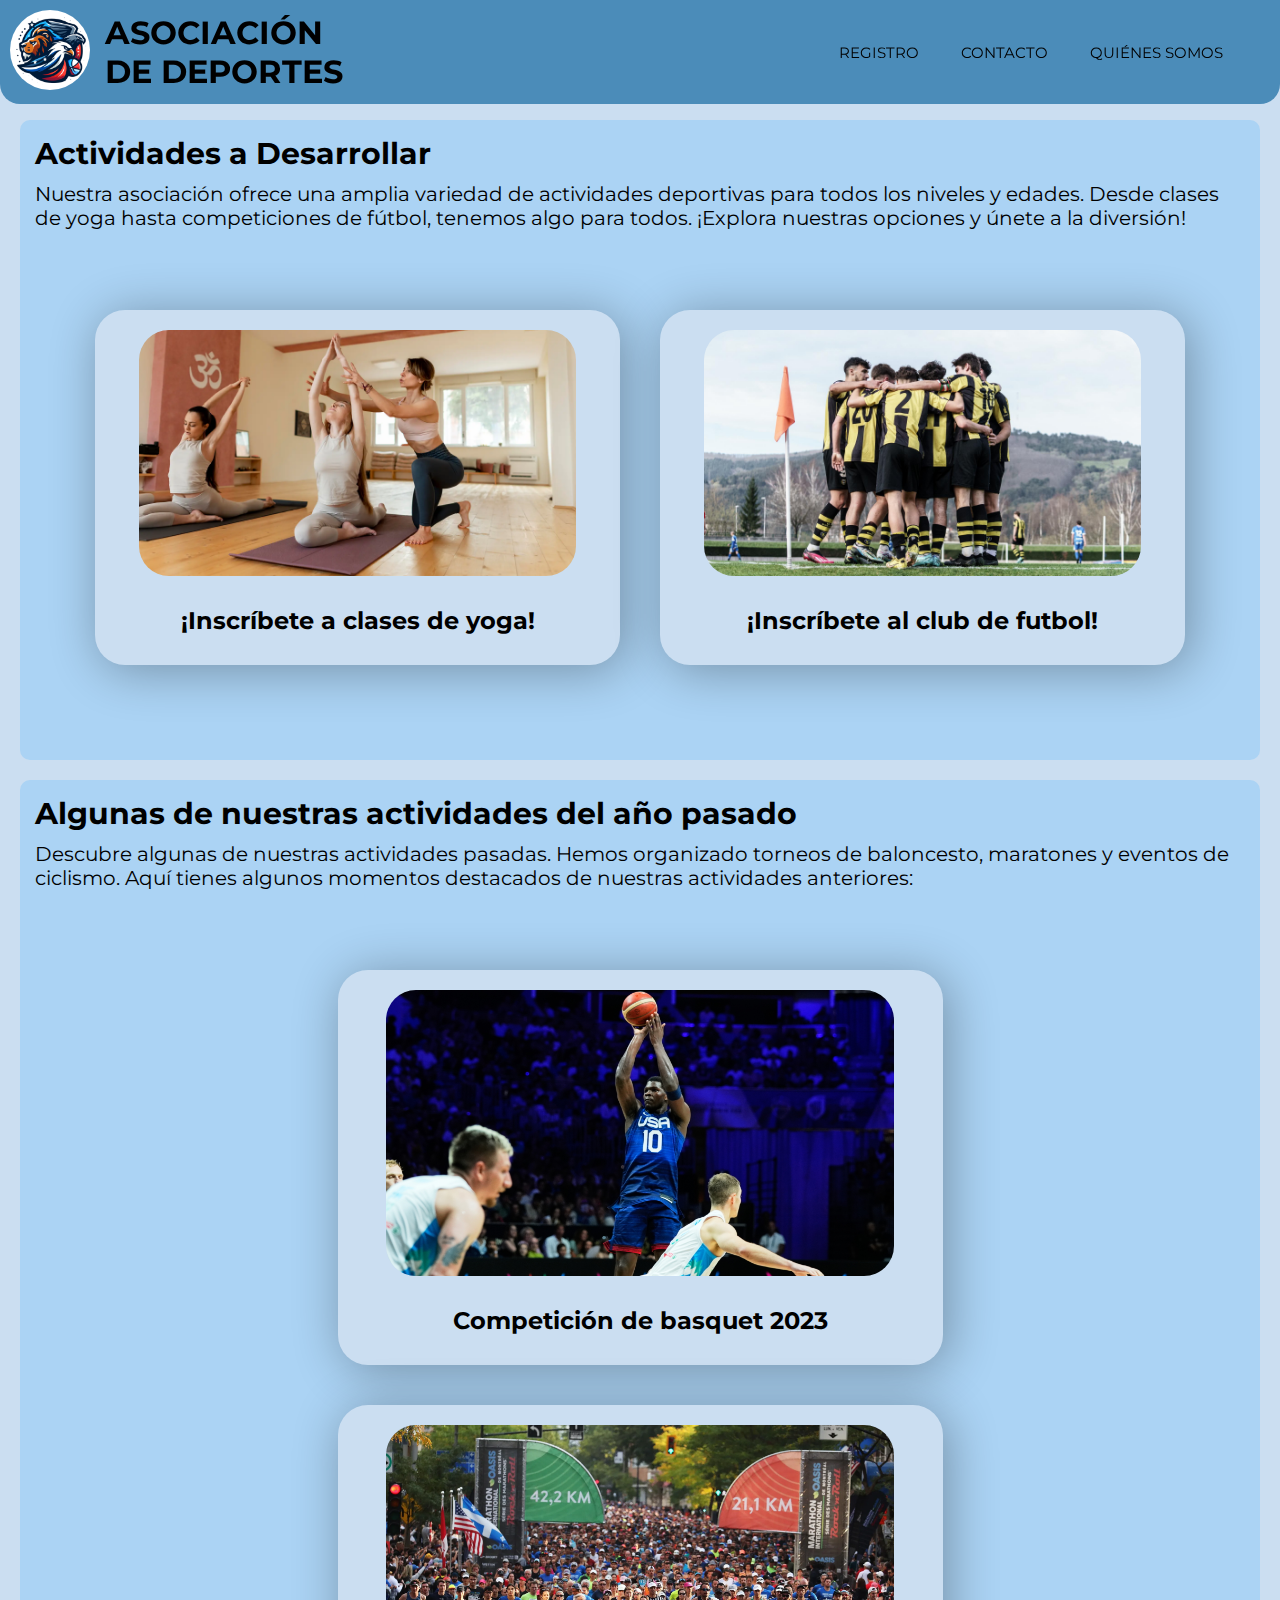
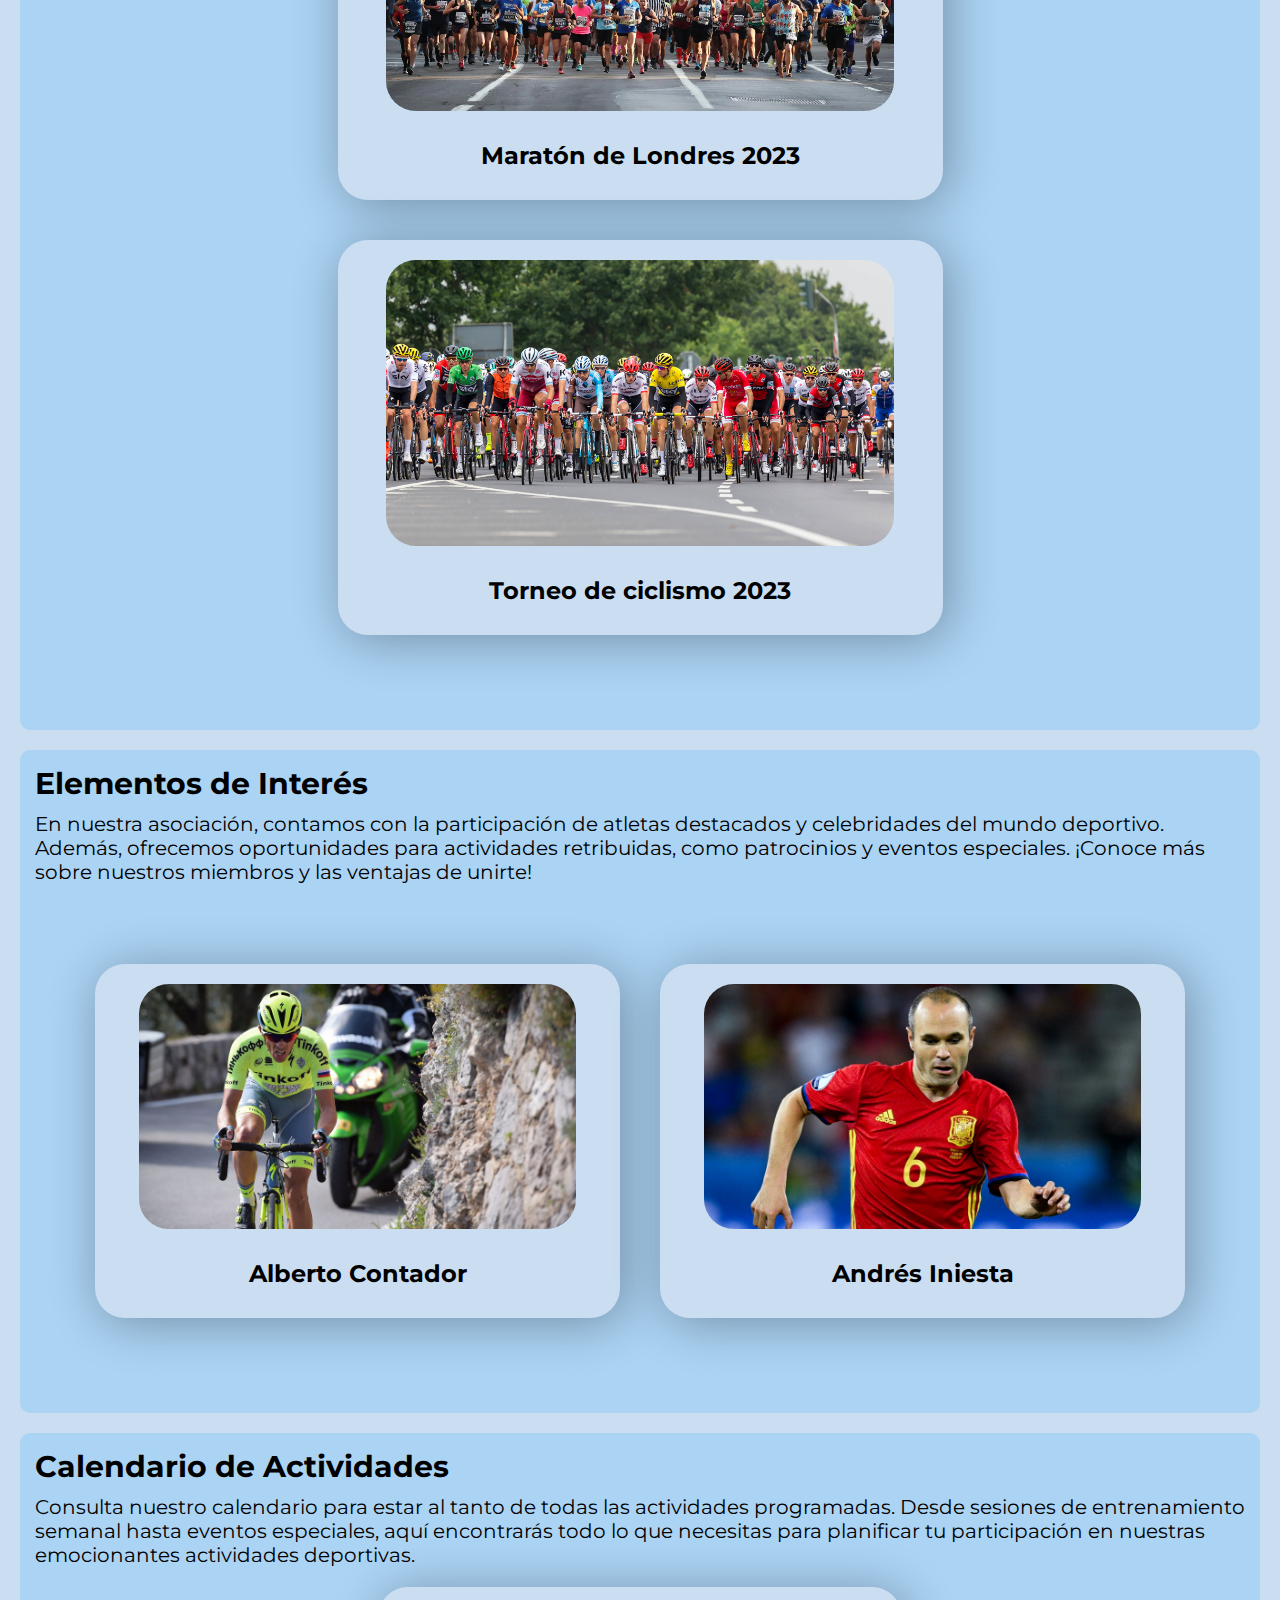
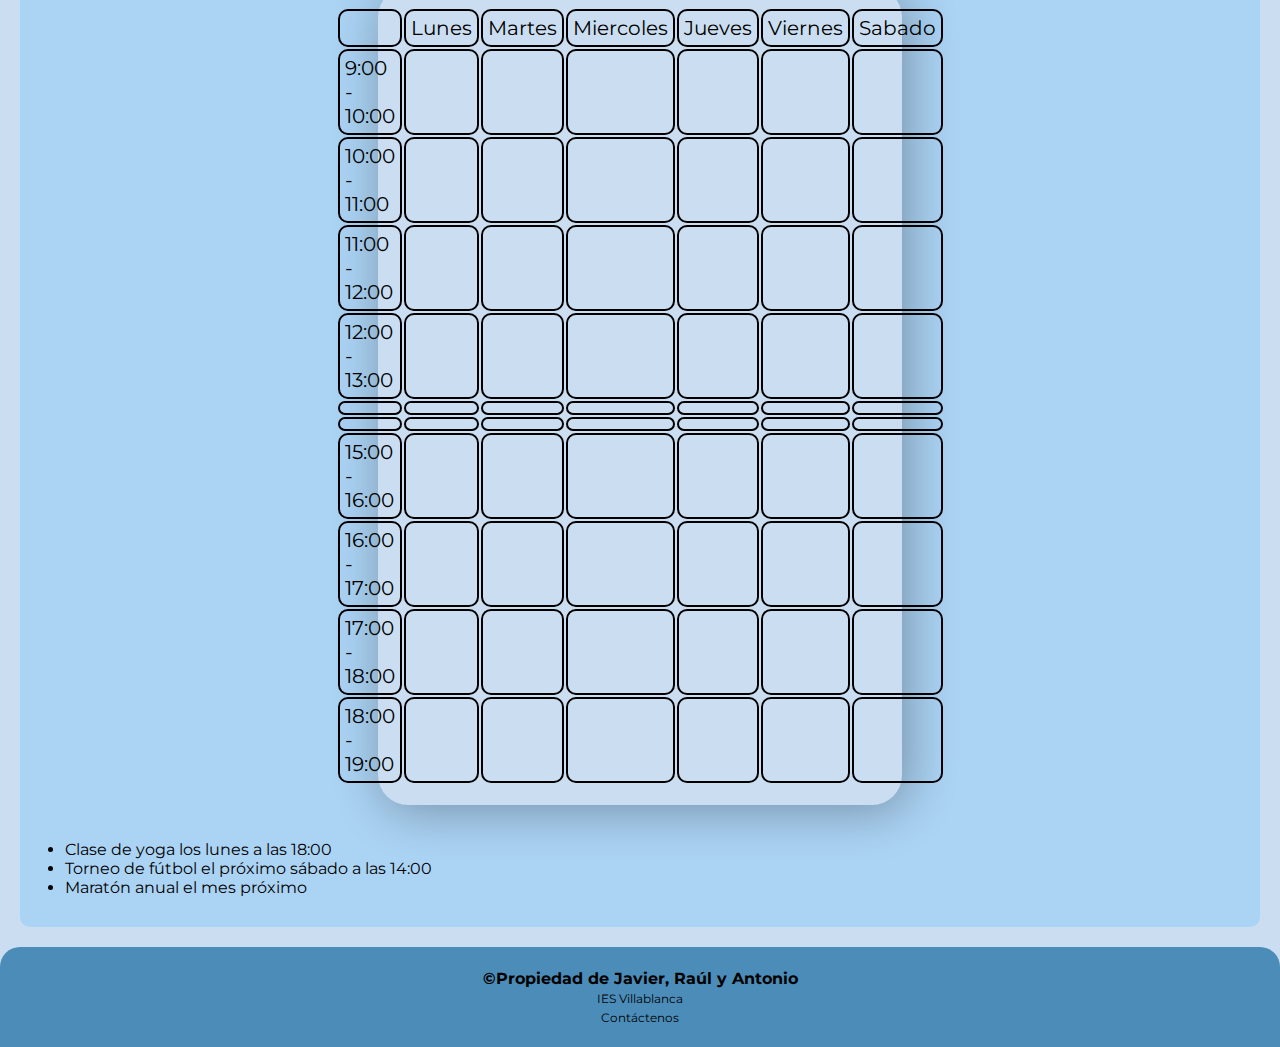
==== html/index.html @ ca3f08d1 "calendario beta" ====
<!DOCTYPE html>
<html lang="es">

<head>
    <meta charset="UTF-8">
    <meta name="viewport" content="width=device-width, initial-scale=1.0">
    <title>Asociacion De Deportes</title>
    <link rel="stylesheet" href="https://cdnjs.cloudflare.com/ajax/libs/font-awesome/6.5.1/css/all.min.css"
        integrity="sha512-DTOQO9RWCH3ppGqcWaEA1BIZOC6xxalwEsw9c2QQeAIftl+Vegovlnee1c9QX4TctnWMn13TZye+giMm8e2LwA=="
        crossorigin="anonymous" referrerpolicy="no-referrer" />
    <link rel="shortcut icon" href="../imgs/logo.png" type="image/x-icon">
    <link rel="stylesheet" href="../css/index.css">
    <link rel="stylesheet" href="../css/themes.css">
</head>

<body class="light_mode">
    <header>
        <section class="logoTitulo">
            <a href="index.html"><img src="../imgs/logo.jpg" alt="LOGO" class="imgLogo"></a>
            <h1 class="titulo">ASOCIACI&Oacute;N<br>DE DEPORTES</h1>
        </section>
        <section class="menu" id="menu">
            <ul>
                <li><a href="registro.html">REGISTRO&nbsp;&nbsp;&nbsp;<i class="fa-solid fa-pen"></i></a></li>
                <li><a href="contacto.html">CONTACTO&nbsp;&nbsp;&nbsp;<i class="fa-solid fa-phone"></i></a></li>
                <li><a href="quienes_somos.html">QUI&Eacute;NES SOMOS&nbsp;&nbsp;&nbsp;<i class="fa-solid fa-question"></i></a></li>
                <li>
                    <label for="toggle" id="label_toggle"><i class="fa-solid fa-moon"></i></label>
                    <input type="checkbox" title="toggle" placeholder="dark mode" id="toggle">
                </li>
            </ul>
        </section>
    </header>
    <main>
        <section class="actividades" id="actividades">
            <h2 style="font-size: 30px;">Actividades a Desarrollar</h2>
            <p style="font-size: 20px;">
                Nuestra asociación ofrece una amplia variedad de actividades deportivas para todos los niveles y edades.
                Desde clases de yoga hasta competiciones de fútbol, tenemos algo para todos. ¡Explora nuestras opciones
                y únete a la diversión!
            </p>
            <section class="imagenes" id="imagenes">
                <section class="img1" id="img1">
                    <img src="../imgs/yoga.webp" alt="Clase de yoga" style="width: 90%; height: 80%; border-radius: 30px;">
                    <h2>¡Inscr&iacute;bete a clases de yoga!</h2>
                </section>
                <section class="img2" id="img2">
                    <img src="../imgs/competicion.jpg" alt="Competicion de futbol"
                        style="width: 90%; height: 80%; border-radius: 30px;">
                    <h2>¡Inscr&iacute;bete al club de futbol!</h2>
                </section>
            </section>
        </section>

        <section class="actividades-ejemplo" id="actividades-ejemplo">
            <h2 style="font-size: 30px;">Algunas de nuestras actividades del año pasado</h2>
            <p style="font-size: 20px;">
                Descubre algunas de nuestras actividades pasadas. Hemos organizado torneos de baloncesto, maratones y
                eventos de ciclismo.
                Aquí tienes algunos momentos destacados de nuestras actividades anteriores:
            </p>
            <section class="imagenes" id="imagenes">
                <section class="img3" id="img3">
                    <img src="../imgs/basket.jpg" alt="Competicion de basquet"
                        style="width: 90%; height: 80%; border-radius: 30px;">
                    <h2>Competici&oacute;n de basquet 2023</h2>
                </section>
                <section class="img4" id="img4">
                    <img src="../imgs/maraton.webp" alt="Maraton" style="width: 90%; height: 80%; border-radius: 30px;">
                    <h2>Marat&oacute;n de Londres 2023</h2>
                </section>
                <section class="img5" id="img5">
                    <img src="../imgs/ciclismo.jpg" alt="Torneo ciclista" style="width: 90%; height: 80%; border-radius: 30px;">
                    <h2>Torneo de ciclismo 2023</h2>
                </section>
            </section>
        </section>

        <section class="elementos-interes" id="elementos-interes">
            <h2 style="font-size: 30px;">Elementos de Interés</h2>
            <p style="font-size: 20px;">
                En nuestra asociación, contamos con la participación de atletas destacados y celebridades del mundo
                deportivo. Además,
                ofrecemos oportunidades para actividades retribuidas, como patrocinios y eventos especiales. ¡Conoce más
                sobre nuestros
                miembros y las ventajas de unirte!
            </p>
            <section class="imagenes" id="imagenes">
                <section class="img6" id="img6">
                    <img src="../imgs/famoso1.jpg" alt="Miembro Famoso 1" style="width: 90%; height: 80%; border-radius: 30px;">
                    <h2>Alberto Contador</h2>
                </section>
                <section class="img7" id="img7">
                    <img src="../imgs/famoso2.jpg" alt="Miembro Famoso 2" style="width: 90%; height: 80%; border-radius: 30px;">
                    <h2>Andr&eacute;s Iniesta</h2>
                </section>
            </section>
        </section>

        <section class="calendario" id="calendario">
            <h2 style="font-size: 30px;">Calendario de Actividades</h2>
            <p style="font-size: 20px;">
                Consulta nuestro calendario para estar al tanto de todas las actividades programadas. Desde sesiones de
                entrenamiento semanal
                hasta eventos especiales, aquí encontrarás todo lo que necesitas para planificar tu participación en
                nuestras
                emocionantes actividades deportivas.
            </p>
            <section class="tabla" id="tabla">
                <table> 
                    <tr>
                        <td></td>
                        <td>Lunes</td>
                        <td>Martes</td>
                        <td>Miercoles</td>
                        <td>Jueves</td>
                        <td>Viernes</td>
                        <td>Sabado</td>
                    </tr>
                    <tr>
                        <td>9:00 - 10:00</td>
                        <td></td>
                        <td></td>
                        <td></td>
                        <td></td>
                        <td></td>
                        <td></td>
                    </tr>
                    <tr>
                        <td>10:00 - 11:00</td>
                        <td></td>
                        <td></td>
                        <td></td>
                        <td></td>
                        <td></td>
                        <td></td>
                    </tr>
                    <tr>
                        <td>11:00 - 12:00</td>
                        <td></td>
                        <td></td>
                        <td></td>
                        <td></td>
                        <td></td>
                        <td></td>
                    </tr>
                    <tr>
                        <td>12:00 - 13:00</td>
                        <td></td>
                        <td></td>
                        <td></td>
                        <td></td>
                        <td></td>
                        <td></td>
                    </tr>
                    <tr>
                        <td></td>
                        <td></td>
                        <td></td>
                        <td></td>
                        <td></td>
                        <td></td>
                        <td></td>
                    </tr>
                    <tr>
                        <td></td>
                        <td></td>
                        <td></td>
                        <td></td>
                        <td></td>
                        <td></td>
                        <td></td>
                    </tr>
                    <tr>
                        <td>15:00 - 16:00</td>
                        <td></td>
                        <td></td>
                        <td></td>
                        <td></td>
                        <td></td>
                        <td></td>
                    </tr>
                    <tr>
                        <td>16:00 - 17:00</td>
                        <td></td>
                        <td></td>
                        <td></td>
                        <td></td>
                        <td></td>
                        <td></td>
                    </tr>
                    <tr>
                        <td>17:00 - 18:00</td>
                        <td></td>
                        <td></td>
                        <td></td>
                        <td></td>
                        <td></td>
                        <td></td>
                    </tr>
                    <tr>
                        <td>18:00 - 19:00</td>
                        <td></td>
                        <td></td>
                        <td></td>
                        <td></td>
                        <td></td>
                        <td></td>
                    </tr>
                </table>
            </section>
            <ul>
                <li>Clase de yoga los lunes a las 18:00</li>
                <li>Torneo de fútbol el próximo sábado a las 14:00</li>
                <li>Maratón anual el mes próximo</li>
            </ul>
        </section>
    </main>
    <footer>
        <section class="propietarios" id="propietarios">
            <p><b>&copy;Propiedad de Javier, Ra&uacute;l y Antonio</b></p>
        </section>
        <section class="enlaces" id="enlaces">
            <a href="https://site.educa.madrid.org/ies.villablanca.madrid/" target="_blank">IES Villablanca</a>
            <br>
            <a href="mailto:raul.garcia132@educa.madrid.org, antonio.monreal1@educa.madrid.org, javier.lopez176@educa.madrid.org">Cont&aacute;ctenos</a>
        </section>
    </footer>
    <script src="../js/change_theme.js"></script>
</body>

</html>
---- css/index.css ----
@import url('https://fonts.googleapis.com/css2?family=Montserrat:ital,wght@0,100..900;1,100..900&display=swap');

* {
  margin: 0;
  padding: 0;
}

body {
  transition: .2s;
  font-family: 'Montserrat', sans-serif;
  background-color: #B3DBFA;
}

/*HEADER*/

header {
  transition: .2s;
  display: flex;
  flex-direction: row;
  justify-content: space-between;
  position: fixed;
  min-width: 100%;
  border-radius: 0 0 20px 20px;
  z-index: 10;
}

.imgLogo {
  width: 80px;
  height: 80px;
  border-radius: 50%;
  margin-right: 15px;
}

.logoTitulo {
  display: flex;
  flex-direction: row;
  justify-content: center;
  align-items: center;
  margin: 10px;
}

.titulo {
  margin: auto;
}

.menu {
  margin: auto 0;
}

.menu>ul>li>a {
  transition: .2s;
  text-decoration: none;
  font-size: 15px;
}

.menu>ul>li>a:hover {
  transition: .2s;
  transform: scale(1.1);
  font-weight: bold;
  background-color: #ffffff4b;
  border-radius: 15px;
  padding: 8px;
  text-shadow: 0px 0px 10px white;
}

.menu ul {
  display: flex;
  list-style: none;
  align-items: center;
}

.menu li {
  margin: 15px;
}

/*FIN DEL HEADER*/
/*MAIN*/

main {
  min-height: 100%;
  padding: 120px 20px 0px 20px;
}

.actividades,
.actividades-ejemplo,
.elementos-interes,
.calendario {
  transition: .2s;
  margin-bottom: 20px;
  padding: 15px;
  border-radius: 10px;
}

.actividades h2,
.actividades-ejemplo h2,
.elementos-interes h2,
.calendario h2 {
  font-size: 24px;
  margin-bottom: 10px;
}

.calendario ul {
  padding: 15px 30px;
}

.actividades>.imagenes {
  display: flex;
  flex-direction: row;
  justify-content: space-around;
  align-items: center;
  margin: 20px;
  padding: 40px 20px;
}

.actividades>.imagenes>.img1,
.img2 {
  margin: 20px;
}

.actividades img {
  margin-bottom: 30px;
}

.actividades-ejemplo>.imagenes {
  display: flex;
  flex-direction: column;
  justify-content: space-between;
  align-items: center;
  margin: 20px;
  padding: 40px 20px;
}

.actividades-ejemplo>.imagenes>.img3,
.img4,
.img5 {
  margin: 20px;
}

.actividades-ejemplo img {
  margin-bottom: 30px;
}

.elementos-interes>.imagenes {
  display: flex;
  flex-direction: row;
  justify-content: space-between;
  align-items: center;
  margin: 20px;
  padding: 40px 20px;
}

.elementos-interes>.imagenes>.img6,
.img7 {
  margin: 20px;
}

.elementos-interes img {
  margin-bottom: 30px;
}

.img3,
.img4,
.img5 {
  transition: .2s;
  display: flex;
  flex-direction: column;
  align-items: center;
  justify-content: center;
  height: 50%;
  width: 50%;
  border-radius: 30px;
  padding: 20px;
  box-shadow: 5px 5px 50px rgba(0, 0, 0, 0.322);
}

.img1,
.img2,
.img6,
.img7 {
  transition: .2s;
  display: flex;
  flex-direction: column;
  align-items: center;
  justify-content: center;
  height: 100%;
  width: 100%;
  border-radius: 30px;
  padding: 20px;
  box-shadow: 5px 5px 50px rgba(0, 0, 0, 0.322);
}

.img1:hover,
.img2:hover,
.img3:hover,
.img4:hover,
.img5:hover,
.img6:hover,
.img7:hover {
  transform: scale(1.05);
  transition: .2s;
}

.tabla {
  transition: .2s;
  display: flex;
  flex-direction: column;
  align-items: center;
  justify-content: center;
  margin: 20px auto;
  height: 50%;
  width: 40%;
  border-radius: 30px;
  padding: 20px;
  box-shadow: 5px 5px 50px rgba(0, 0, 0, 0.322);
}

table {
  width: auto;
  height: auto;
}

td {
  border-collapse: separate;
  border-spacing: 0;
  border: 2px solid #000;
  border-radius: 10px;
  /* border-style: solid; */
  font-size: 20px;
  padding: 5px;
}

/*FIN DEL MAIN*/
/*FOOTER*/

footer {
  transition: .2s;
  display: flex;
  flex-direction: column;
  justify-content: center;
  bottom: 0;
  min-width: 100%;
  height: 100px;
  border-radius: 20px 20px 0 0;
  z-index: 10;
}


.propietarios {
  transition: .2s;
  text-align: center;
}

.enlaces {
  text-align: center;
}

.enlaces>a {
  transition: .2s;
  text-decoration: none;
  font-size: 12px;
}

.enlaces>a:hover {
  transition: .2s;
  transform: scale(1.1);
  text-shadow: 2px 2px 15px white;
  font-weight: bold;
}

/*FIN DEL FOOTER*/







/*RESPONSIVE*/

@media (max-width: 768px) {

  /* Estilos para pantallas con una anchura menor a 768px */
  header {
    flex-direction: column;
  }

  main {
    padding: 120px 20px 0px 20px;
  }

  .actividades,
  .actividades-ejemplo,
  .elementos-interes,
  .calendario {
    margin-bottom: 10px;
  }

  .actividades h2,
  .actividades-ejemplo h2,
  .elementos-interes h2,
  .calendario h2 {
    font-size: 18px;
  }

  .calendario ul {
    padding: 10px 20px;
  }

  .actividades>.imagenes {
    flex-direction: column;
  }

  .actividades-ejemplo>.imagenes {
    flex-direction: column;
  }
}

@media (max-width: 480px) {

  /* Estilos para pantallas con una anchura menor a 480px */
  header {
    flex-direction: column;
  }

  main {
    padding: 60px 20px 0px 20px;
  }

  .actividades,
  .actividades-ejemplo,
  .elementos-interes,
  .calendario {
    margin-bottom: 5px;
  }

  .actividades h2,
  .actividades-ejemplo h2,
  .elementos-interes h2,
  .calendario h2 {
    font-size: 16px;
  }

  .calendario ul {
    padding: 5px 10px;
  }

  .actividades>.imagenes {
    flex-direction: column;
  }

  .actividades-ejemplo>.imagenes {
    flex-direction: column;
  }
}

@media (max-width: 480px) {
  body {
    font-size: 14px;
  }

  .actividades h2,
  .actividades-ejemplo h2,
  .elementos-interes h2,
  .calendario h2 {
    font-size: 14px;
  }

  .actividades>.imagenes,
  .actividades-ejemplo>.imagenes {
    width: 100%;
    height: auto;
  }
}

#toggle {
  display: none;
}

#label_toggle {
  font-size: 2em;
  cursor: pointer;
}
---- css/themes.css ----
/*TEMAS DEL INDEX*/
/* Estilos especificos para light mode*/
.light_mode {
    background-color: #CBDEF1;
    color: black;
}

.light_mode header {
    background-color: #4B8CB9;
    color: black;
}

.light_mode header #menu a {
    color: black;
}

.light_mode footer {
    background-color: #4B8CB9;
}

.light_mode footer #propietarios {
    color: black;
}

.light_mode footer #enlaces a {
    color: black;
}

.light_mode main #actividades {
    background-color: #47B2FF3F;
    color: black;
}

.light_mode main #actividades-ejemplo {
    background-color: #47B2FF3F;
    color: black;
}

.light_mode main #elementos-interes {
    background-color: #47B2FF3F;
    color: black;
}

.light_mode main #calendario {
    background-color: #47B2FF3F;
    color: black;
}

.light_mode #img1 {
    background-color: #CBDEF1;
    color: black;
}

.light_mode #img2 {
    background-color: #CBDEF1;
    color: black;
}

.light_mode #img3 {
    background-color: #CBDEF1;
    color: black;
}

.light_mode #img4 {
    background-color: #CBDEF1;
    color: black;
}

.light_mode #img5 {
    background-color: #CBDEF1;
    color: black;
}

.light_mode #img6 {
    background-color: #CBDEF1;
    color: black;
}

.light_mode #img7 {
    background-color: #CBDEF1;
    color: black;
}

.light_mode #tabla {
    background-color: #CBDEF1;
    color: black;
}

/* Estilos específicos para dark mode */
.dark_mode {
    background-color: #2A4053;
    color: white;
}

.dark_mode #menu a {
    color: white;
}

.dark_mode header {
    background-color: #0C1821;
    color: white;
}

.dark_mode footer {
    background-color: #0C1821;
}

.dark_mode footer #propietarios {
    color: white;
}

.dark_mode footer #enlaces a {
    color: white;
}

.dark_mode main #actividades {
    background-color: #1B2A41;
    color: white;
}

.dark_mode main #actividades-ejemplo {
    background-color: #1B2A41;
    color: white;
}

.dark_mode main #elementos-interes {
    background-color: #1B2A41;
    color: white;
}

.dark_mode main #calendario {
    background-color: #1B2A41;
    color: white;
}

.dark_mode #img1 {
    background-color: #324A5F;
    color: white;
}

.dark_mode #img2 {
    background-color: #324A5F;
    color: white;
}

.dark_mode #img3 {
    background-color: #324A5F;
    color: white;
}

.dark_mode #img4 {
    background-color: #324A5F;
    color: white;
}

.dark_mode #img5 {
    background-color: #324A5F;
    color: white;
}

.dark_mode #img6 {
    background-color: #324A5F;
    color: white;
}

.dark_mode #img7 {
    background-color: #324A5F;
    color: white;
}

.dark_mode #tabla {
    background-color: #324A5F;
    color: white;
}

/*FIN DE LOS TEMAS DEL INDEX*/

/*TEMAS DE REGISTRO*/
/*Light mode*/
.light_mode main #formulario {
    background-color: #47B2FF3F;
    color: black;
}

.light_mode main #datos {
    background-color: #47B2FF3F;
    color: black;
}

.light_mode #tabla {
    background-color: #CBDEF1;
    color: black;
}

.light_mode #prueba{
    background-color: #CBDEF1;
    color: black;
}

/*Dark mode*/
.dark_mode main #formulario {
    background-color: #1B2A41;
    color: white;
}

.dark_mode main #datos {
    background-color: #1B2A41;
    color: white;
}

.dark_mode #tabla {
    background-color: #324A5F;
    color: white;
}

.dark_mode #prueba {
    background-color: #324A5F;
    color: white;
}
/*FIN DE TEMAS DE REGISTRO*/























/* Temas de contacto*/
/*Light mode*/
.light_mode main #lugares {
    background-color: #47B2FF3F;
    color: black;
}

.light_mode #sitios {
    background-color: #CBDEF1;
    color: black;
}

.light_mode main #ubicacion {
    background-color: #47B2FF3F;
    color: black;
}

.light_mode #mapa {
    background-color: #CBDEF1;
    color: black;
}

.light_mode main #correo {
    background-color: #47B2FF3F;
    color: black;
}

.light_mode #direccion_correo{
    background-color: #CBDEF1;
    color: black;
}

.light_mode #direccion_correo a {
    color: black;
}

.light_mode main #desarrolladores {
    background-color: #47B2FF3F;
    color: black;
}

.light_mode #nombres {
    background-color: #CBDEF1;
    color: black;
}

/*Dark mode*/
.dark_mode main #lugares {
    background-color: #1B2A41;
    color: white;
}

.dark_mode #sitios {
    background-color: #324A5F;
    color: white;
}

.dark_mode main #ubicacion {
    background-color: #1B2A41;
    color: white;
}

.dark_mode #mapa {
    background-color: #324A5F;
    color: white;
}

.dark_mode main #correo {
    background-color: #1B2A41;
    color: white;
}

.dark_mode #direccion_correo {
    background-color: #324A5F;
    color: white;
}

.dark_mode #direccion_correo a {
    color: white;
}

.dark_mode main #desarrolladores {
    background-color: #1B2A41;
    color: white;
}

.dark_mode #nombres {
    background-color: #324A5F;
    color: white;
}

/*Fin temas de contacto*/



/*Temas de quienes_somos*/
/*Light mode*/
.light_mode main #descripcion {
    background-color: #47B2FF3F;
    color: black;
}

.light_mode #imagen {
    background-color: #CBDEF1;
    color: black;
}


/*Dark mode*/
.dark_mode main #descripcion {
    background-color: #1B2A41;
    color: white;
}

.dark_mode #imagen {
    background-color: #324A5F;
    color: white;
}


/*Fin de temas de quienes_somos*/
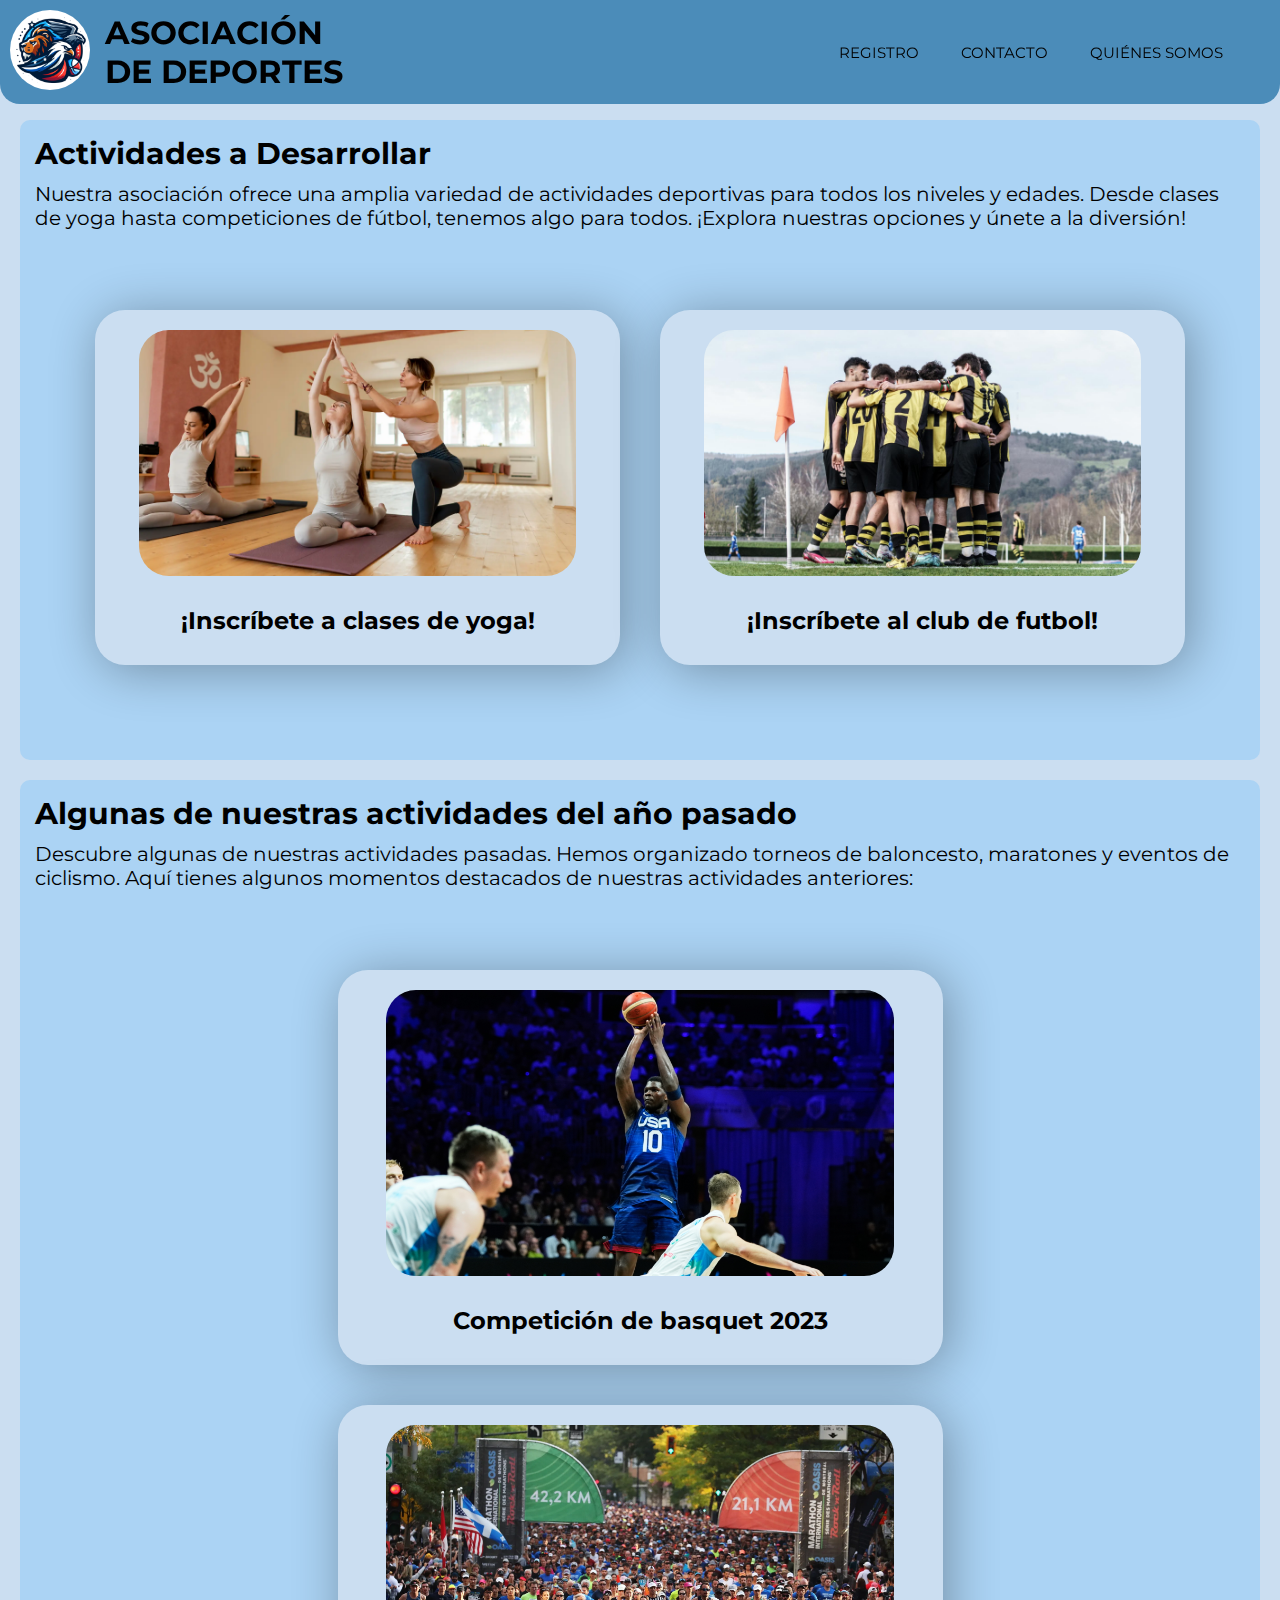
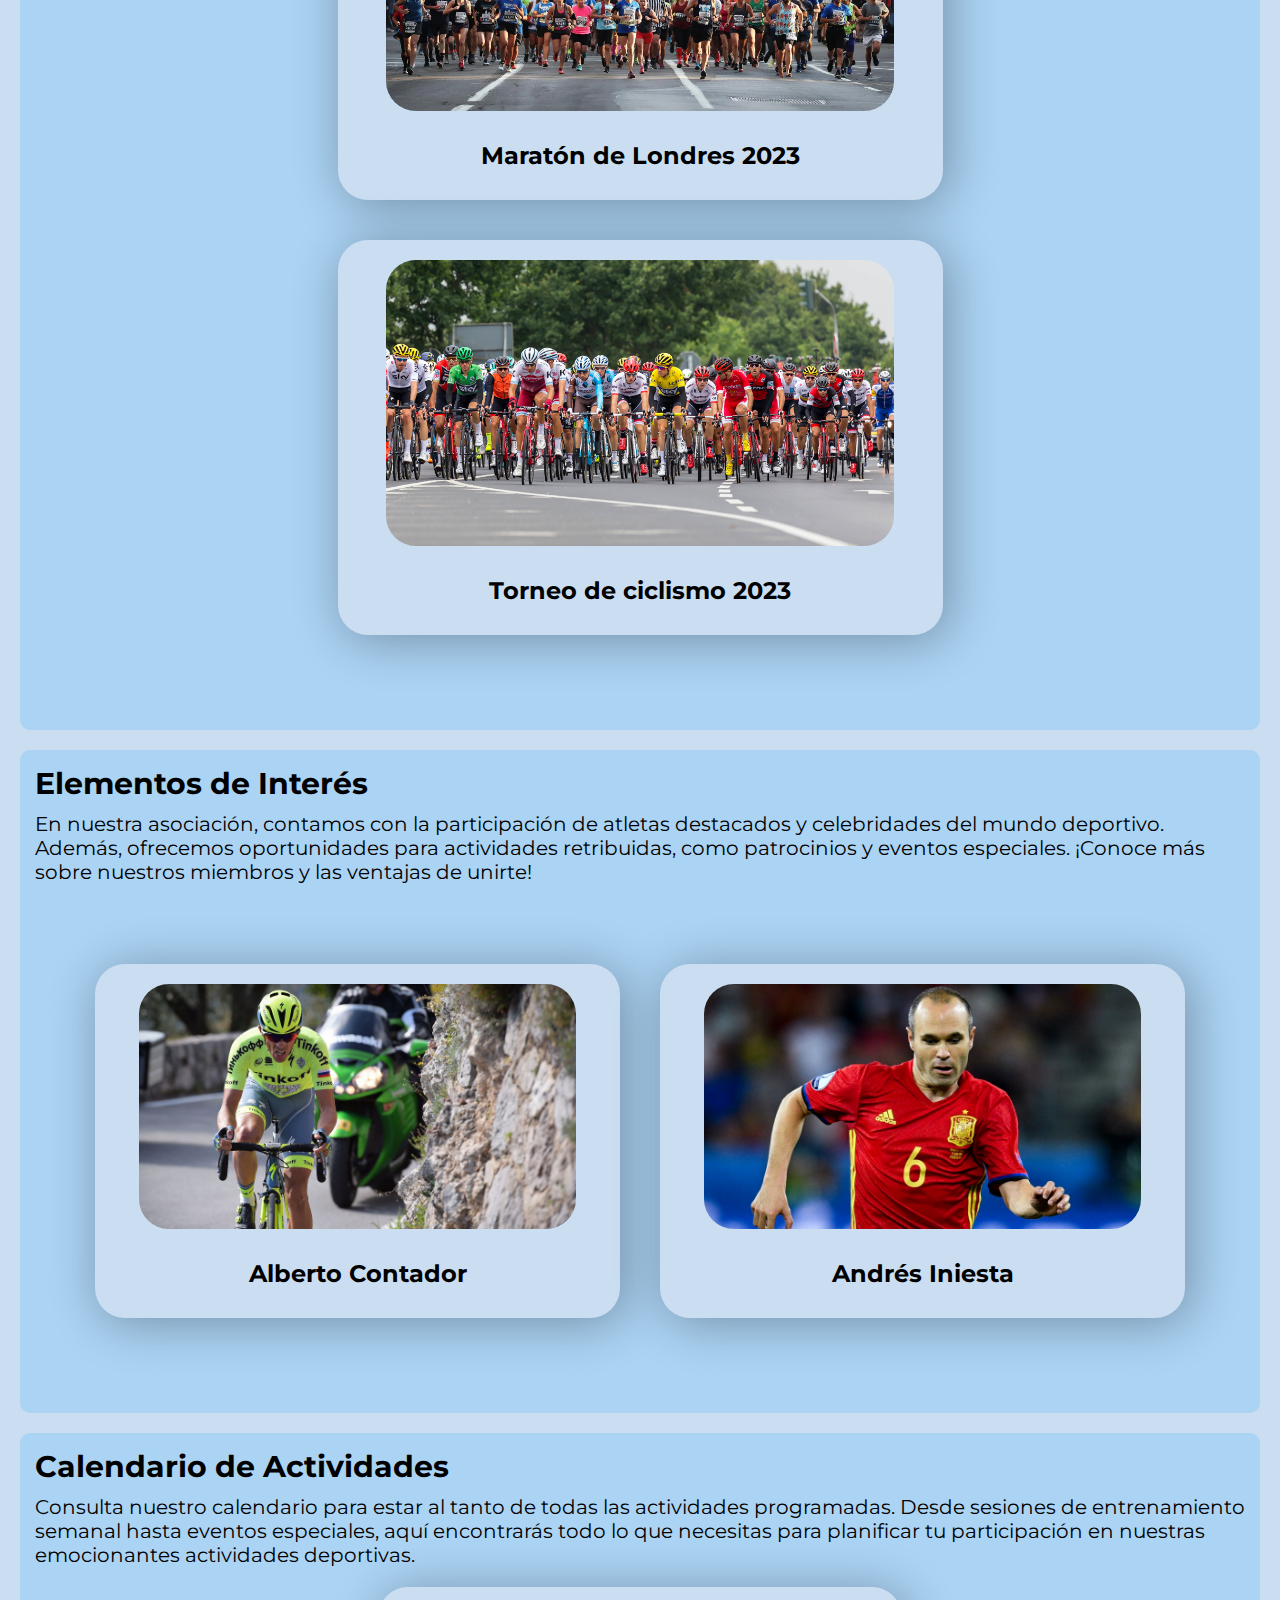
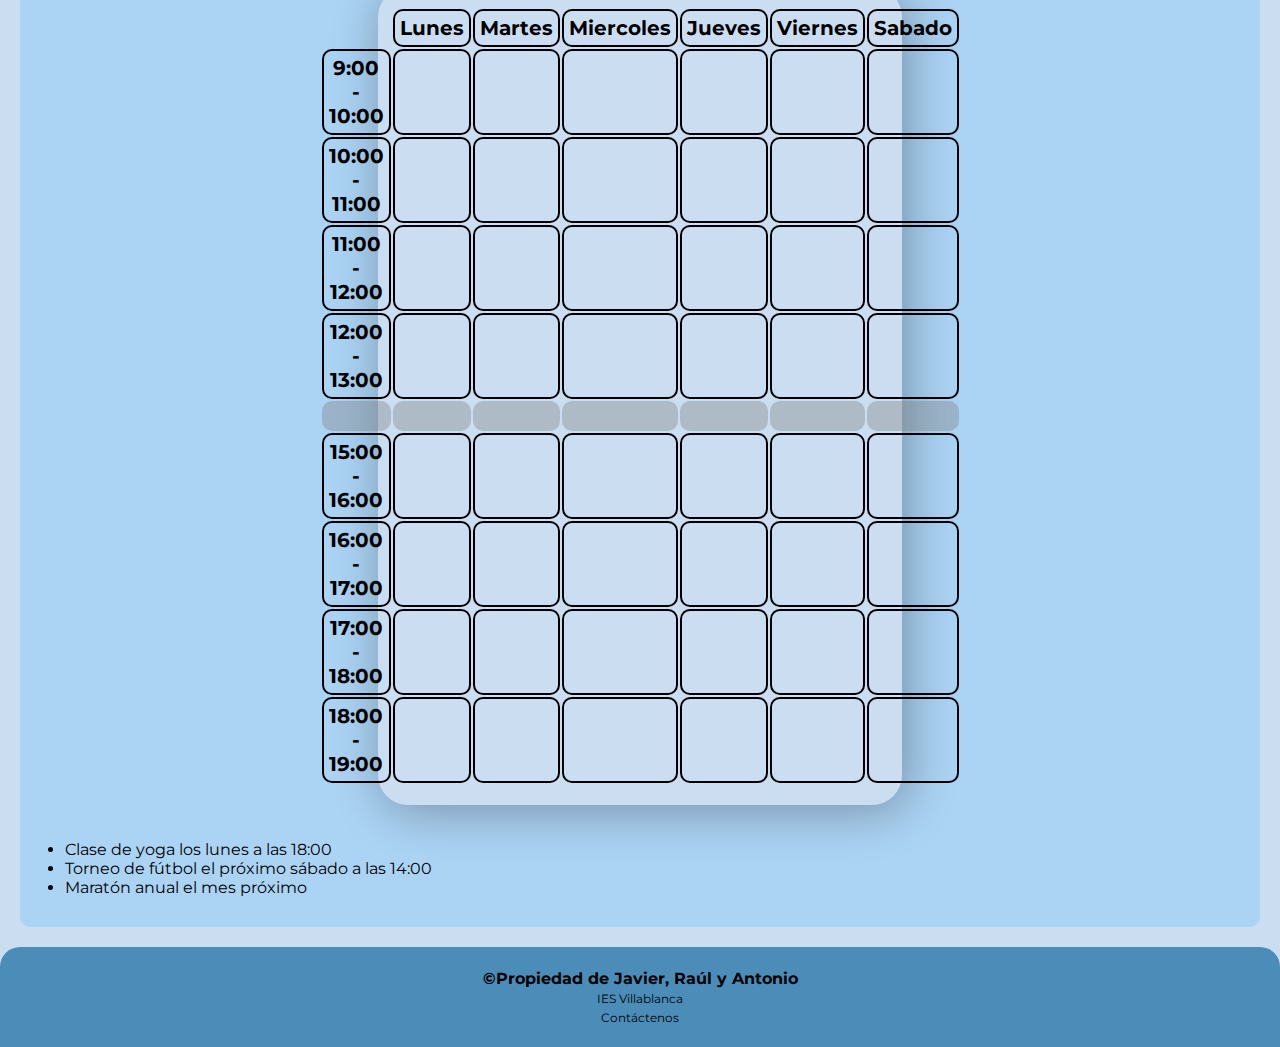
==== commit 933089b0: "actualizcion index" ====
--- a/html/index.html
+++ b/html/index.html
@@ -109,97 +109,88 @@
             <section class="tabla" id="tabla">
                 <table> 
                     <tr>
-                        <td></td>
-                        <td>Lunes</td>
-                        <td>Martes</td>
-                        <td>Miercoles</td>
-                        <td>Jueves</td>
-                        <td>Viernes</td>
-                        <td>Sabado</td>
-                    </tr>
-                    <tr>
-                        <td>9:00 - 10:00</td>
-                        <td></td>
-                        <td></td>
-                        <td></td>
-                        <td></td>
-                        <td></td>
-                        <td></td>
-                    </tr>
-                    <tr>
-                        <td>10:00 - 11:00</td>
-                        <td></td>
-                        <td></td>
-                        <td></td>
-                        <td></td>
-                        <td></td>
-                        <td></td>
-                    </tr>
-                    <tr>
-                        <td>11:00 - 12:00</td>
-                        <td></td>
-                        <td></td>
-                        <td></td>
-                        <td></td>
-                        <td></td>
-                        <td></td>
-                    </tr>
-                    <tr>
-                        <td>12:00 - 13:00</td>
-                        <td></td>
-                        <td></td>
-                        <td></td>
-                        <td></td>
-                        <td></td>
-                        <td></td>
-                    </tr>
-                    <tr>
-                        <td></td>
-                        <td></td>
-                        <td></td>
-                        <td></td>
-                        <td></td>
-                        <td></td>
-                        <td></td>
-                    </tr>
-                    <tr>
-                        <td></td>
-                        <td></td>
-                        <td></td>
-                        <td></td>
-                        <td></td>
-                        <td></td>
-                        <td></td>
-                    </tr>
-                    <tr>
-                        <td>15:00 - 16:00</td>
-                        <td></td>
-                        <td></td>
-                        <td></td>
-                        <td></td>
-                        <td></td>
-                        <td></td>
-                    </tr>
-                    <tr>
-                        <td>16:00 - 17:00</td>
-                        <td></td>
-                        <td></td>
-                        <td></td>
-                        <td></td>
-                        <td></td>
-                        <td></td>
-                    </tr>
-                    <tr>
-                        <td>17:00 - 18:00</td>
-                        <td></td>
-                        <td></td>
-                        <td></td>
-                        <td></td>
-                        <td></td>
-                        <td></td>
-                    </tr>
-                    <tr>
-                        <td>18:00 - 19:00</td>
+                        <td id="vacio"></td>
+                        <th>Lunes</th>
+                        <th>Martes</th>
+                        <th>Miercoles</th>
+                        <th>Jueves</th>
+                        <th>Viernes</th>
+                        <th>Sabado</th>
+                    </tr>
+                    <tr>
+                        <th>9:00 - 10:00</th>
+                        <td></td>
+                        <td></td>
+                        <td></td>
+                        <td></td>
+                        <td></td>
+                        <td></td>
+                    </tr>
+                    <tr>
+                        <th>10:00 - 11:00</th>
+                        <td></td>
+                        <td></td>
+                        <td></td>
+                        <td></td>
+                        <td></td>
+                        <td></td>
+                    </tr>
+                    <tr>
+                        <th>11:00 - 12:00</th>
+                        <td></td>
+                        <td></td>
+                        <td></td>
+                        <td></td>
+                        <td></td>
+                        <td></td>
+                    </tr>
+                    <tr>
+                        <th>12:00 - 13:00</th>
+                        <td></td>
+                        <td></td>
+                        <td></td>
+                        <td></td>
+                        <td></td>
+                        <td></td>
+                    </tr>
+                    <tr id="descanso">
+                        <td></td>
+                        <td></td>
+                        <td></td>
+                        <td></td>
+                        <td></td>
+                        <td></td>
+                        <td></td>
+                    </tr>
+                    <tr>
+                        <th>15:00 - 16:00</th>
+                        <td></td>
+                        <td></td>
+                        <td></td>
+                        <td></td>
+                        <td></td>
+                        <td></td>
+                    </tr>
+                    <tr>
+                        <th>16:00 - 17:00</th>
+                        <td></td>
+                        <td></td>
+                        <td></td>
+                        <td></td>
+                        <td></td>
+                        <td></td>
+                    </tr>
+                    <tr>
+                        <th>17:00 - 18:00</th>
+                        <td></td>
+                        <td></td>
+                        <td></td>
+                        <td></td>
+                        <td></td>
+                        <td></td>
+                    </tr>
+                    <tr>
+                        <th>18:00 - 19:00</th>
                         <td></td>
                         <td></td>
                         <td></td>
--- a/css/index.css
+++ b/css/index.css
@@ -219,7 +219,7 @@
   height: auto;
 }
 
-td {
+td, th {
   border-collapse: separate;
   border-spacing: 0;
   border: 2px solid #000;
@@ -229,6 +229,16 @@
   padding: 5px;
 }
 
+#vacio{
+  border-style: none;
+}
+
+#descanso > td{
+  background-color: rgba(128, 128, 128, 0.377);
+  border-style: none;
+  height: 20px;
+}
+
 /*FIN DEL MAIN*/
 /*FOOTER*/
 
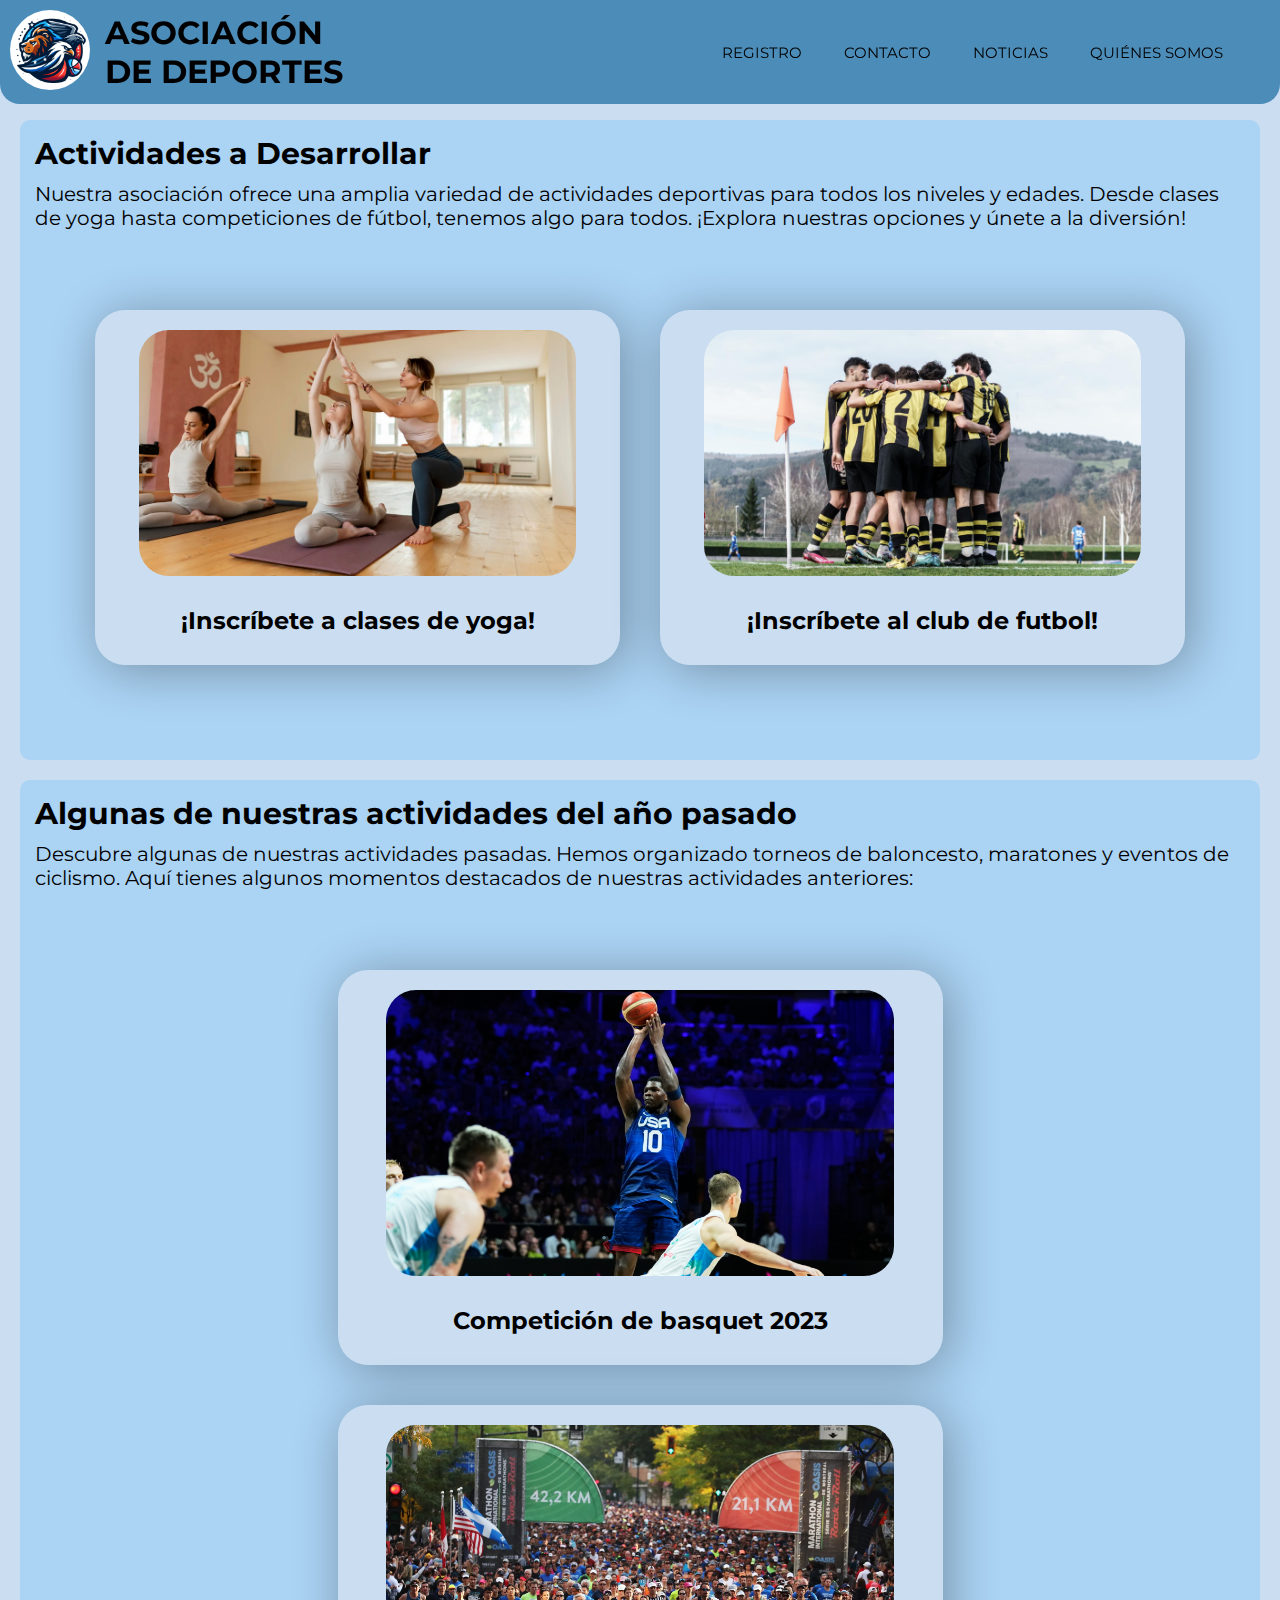
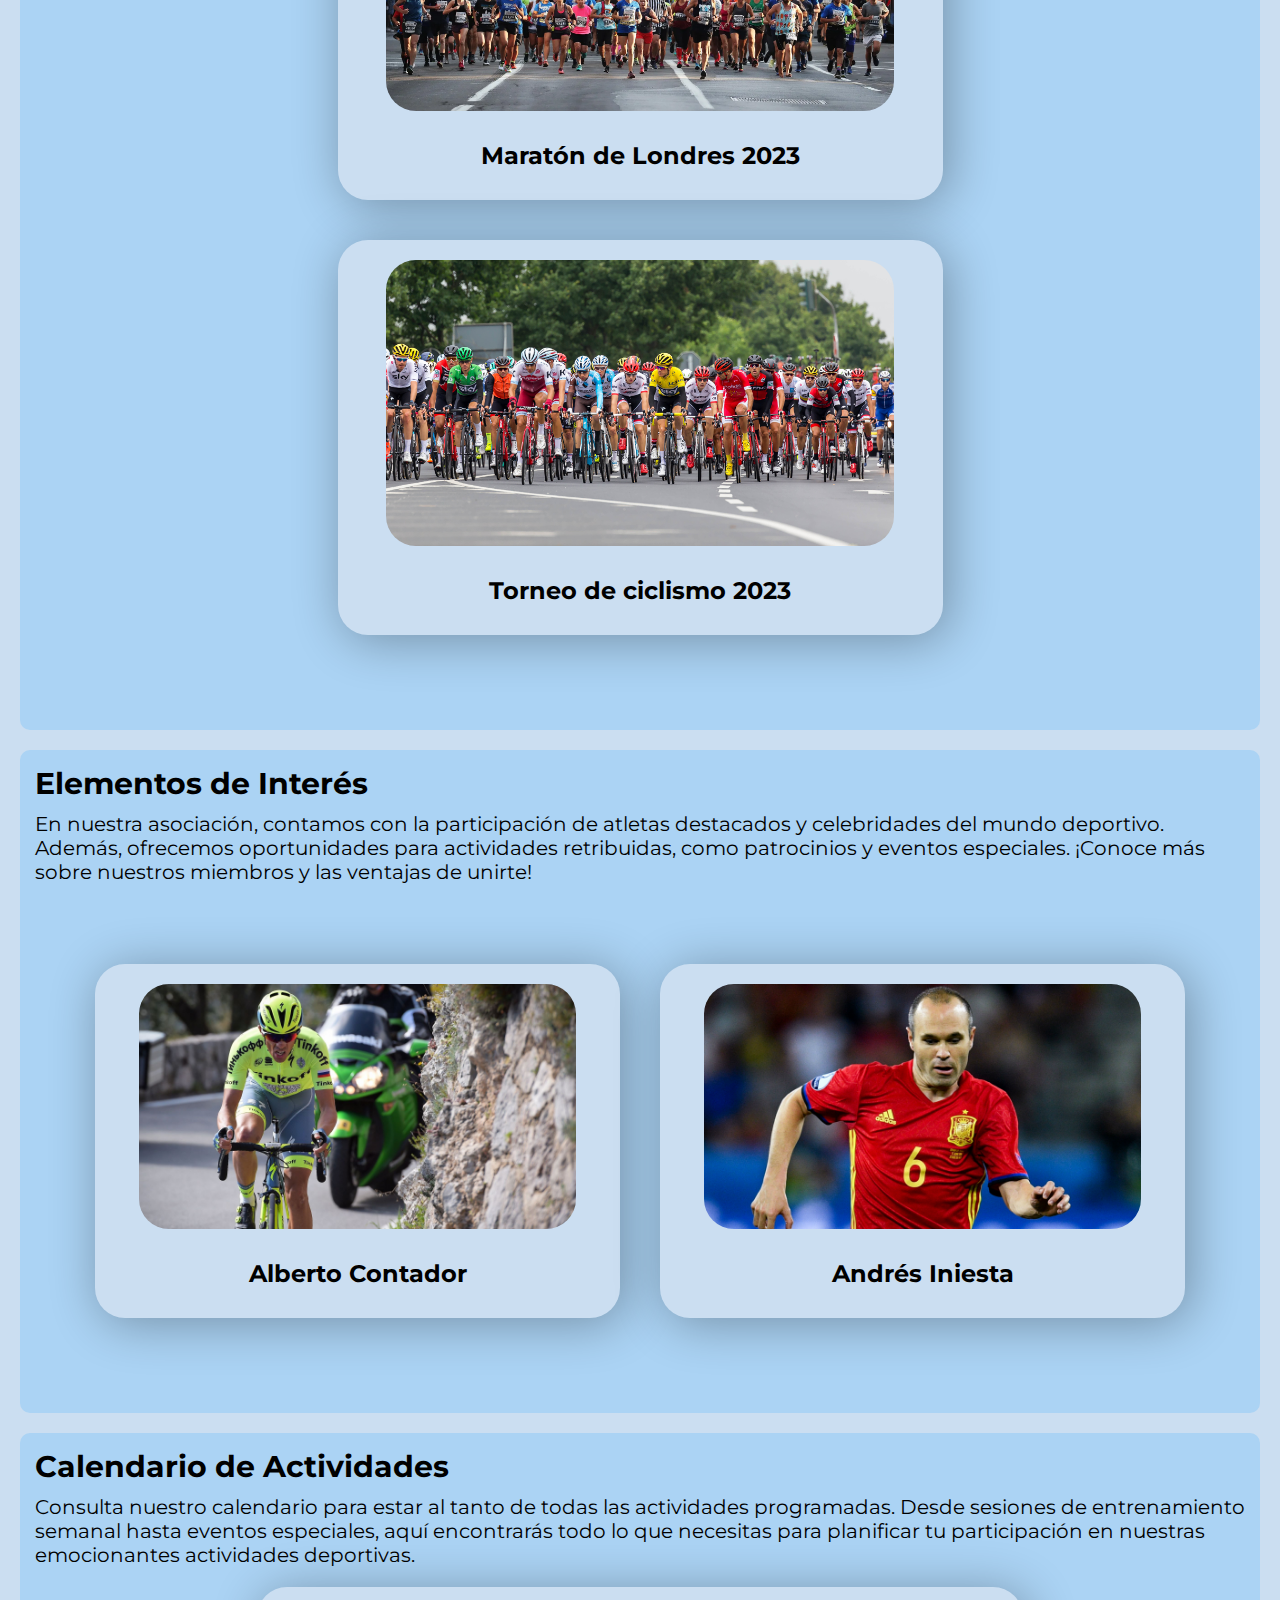
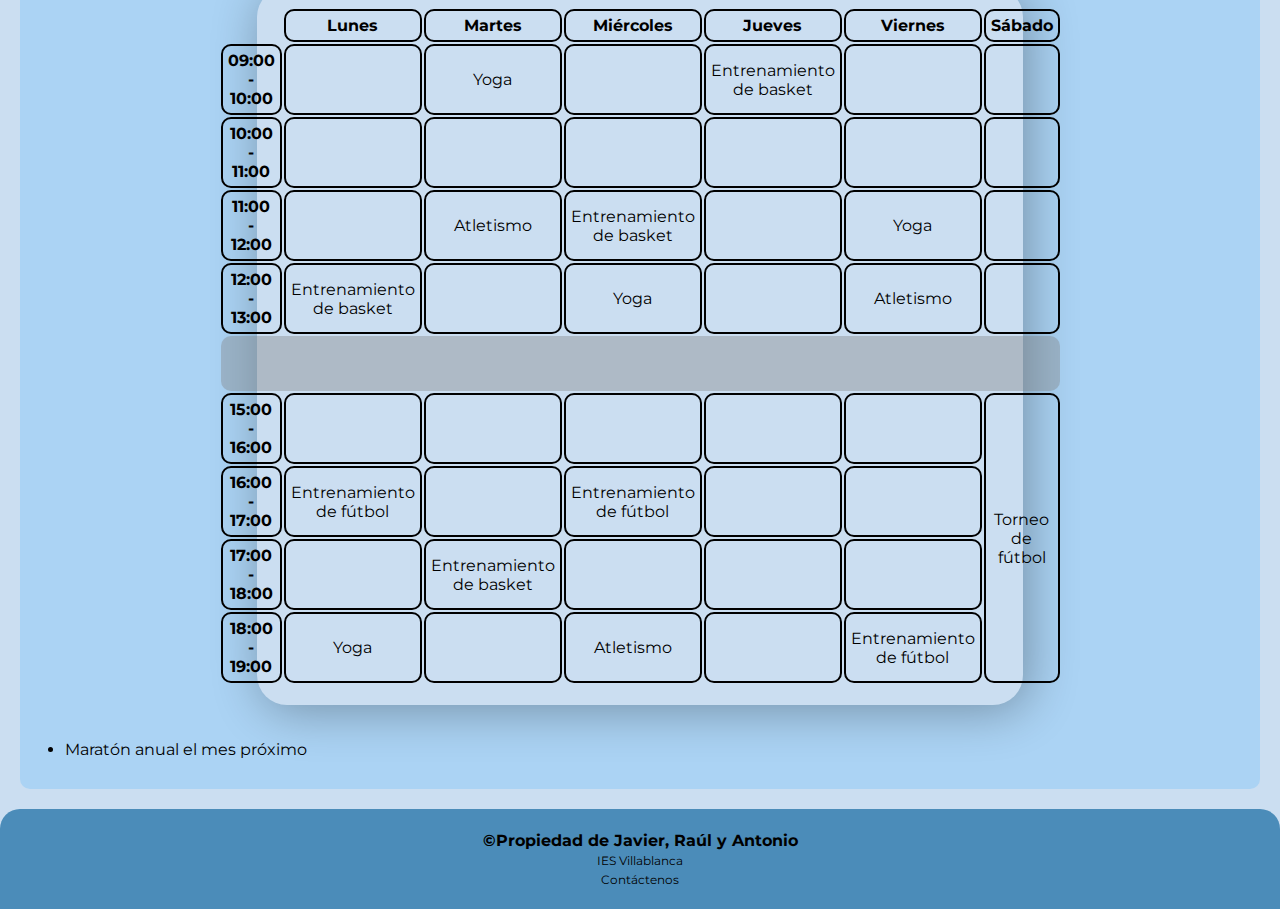
==== commit 7a9a9e70: "modificaciones horario" ====
--- a/html/index.html
+++ b/html/index.html
@@ -23,6 +23,7 @@
             <ul>
                 <li><a href="registro.html">REGISTRO&nbsp;&nbsp;&nbsp;<i class="fa-solid fa-pen"></i></a></li>
                 <li><a href="contacto.html">CONTACTO&nbsp;&nbsp;&nbsp;<i class="fa-solid fa-phone"></i></a></li>
+                <li><a href="noticias.html">NOTICIAS&nbsp;&nbsp;&nbsp;<i class="fa-solid fa-newspaper"></i></a></li>
                 <li><a href="quienes_somos.html">QUI&Eacute;NES SOMOS&nbsp;&nbsp;&nbsp;<i class="fa-solid fa-question"></i></a></li>
                 <li>
                     <label for="toggle" id="label_toggle"><i class="fa-solid fa-moon"></i></label>
@@ -112,17 +113,17 @@
                         <td id="vacio"></td>
                         <th>Lunes</th>
                         <th>Martes</th>
-                        <th>Miercoles</th>
+                        <th>Mi&eacute;rcoles</th>
                         <th>Jueves</th>
                         <th>Viernes</th>
-                        <th>Sabado</th>
-                    </tr>
-                    <tr>
-                        <th>9:00 - 10:00</th>
-                        <td></td>
-                        <td></td>
-                        <td></td>
-                        <td></td>
+                        <th>S&aacute;bado</th>
+                    </tr>
+                    <tr>
+                        <th>09:00 - 10:00</th>
+                        <td></td>
+                        <td>Yoga</td>
+                        <td></td>
+                        <td>Entrenamiento <br> de basket</td>
                         <td></td>
                         <td></td>
                     </tr>
@@ -138,29 +139,23 @@
                     <tr>
                         <th>11:00 - 12:00</th>
                         <td></td>
-                        <td></td>
-                        <td></td>
-                        <td></td>
-                        <td></td>
+                        <td>Atletismo</td>
+                        <td>Entrenamiento <br> de basket</td>
+                        <td></td>
+                        <td>Yoga</td>
                         <td></td>
                     </tr>
                     <tr>
                         <th>12:00 - 13:00</th>
-                        <td></td>
-                        <td></td>
-                        <td></td>
-                        <td></td>
-                        <td></td>
+                        <td>Entrenamiento <br> de basket</td>
+                        <td></td>
+                        <td>Yoga</td>
+                        <td></td>
+                        <td>Atletismo</td>
                         <td></td>
                     </tr>
                     <tr id="descanso">
-                        <td></td>
-                        <td></td>
-                        <td></td>
-                        <td></td>
-                        <td></td>
-                        <td></td>
-                        <td></td>
+                        <td colspan="7">&nbsp;</td>
                     </tr>
                     <tr>
                         <th>15:00 - 16:00</th>
@@ -169,40 +164,35 @@
                         <td></td>
                         <td></td>
                         <td></td>
-                        <td></td>
+                        <td rowspan="4">Torneo de <br> fútbol</td>
                     </tr>
                     <tr>
                         <th>16:00 - 17:00</th>
-                        <td></td>
-                        <td></td>
-                        <td></td>
-                        <td></td>
+                        <td>Entrenamiento <br> de fútbol</td>
+                        <td></td>
+                        <td>Entrenamiento <br> de fútbol</td>
                         <td></td>
                         <td></td>
                     </tr>
                     <tr>
                         <th>17:00 - 18:00</th>
                         <td></td>
-                        <td></td>
-                        <td></td>
+                        <td>Entrenamiento <br> de basket</td>
                         <td></td>
                         <td></td>
                         <td></td>
                     </tr>
                     <tr>
                         <th>18:00 - 19:00</th>
-                        <td></td>
-                        <td></td>
-                        <td></td>
-                        <td></td>
-                        <td></td>
-                        <td></td>
+                        <td>Yoga</td>
+                        <td></td>
+                        <td>Atletismo</td>
+                        <td></td>
+                        <td>Entrenamiento <br> de fútbol</td>
                     </tr>
                 </table>
             </section>
             <ul>
-                <li>Clase de yoga los lunes a las 18:00</li>
-                <li>Torneo de fútbol el próximo sábado a las 14:00</li>
                 <li>Maratón anual el mes próximo</li>
             </ul>
         </section>
--- a/css/index.css
+++ b/css/index.css
@@ -208,7 +208,7 @@
   justify-content: center;
   margin: 20px auto;
   height: 50%;
-  width: 40%;
+  width: 60%;
   border-radius: 30px;
   padding: 20px;
   box-shadow: 5px 5px 50px rgba(0, 0, 0, 0.322);
@@ -225,8 +225,10 @@
   border: 2px solid #000;
   border-radius: 10px;
   /* border-style: solid; */
-  font-size: 20px;
+  /* font-size: 20px; */
   padding: 5px;
+  text-align: center;
+  justify-content: center;
 }
 
 #vacio{
@@ -236,7 +238,7 @@
 #descanso > td{
   background-color: rgba(128, 128, 128, 0.377);
   border-style: none;
-  height: 20px;
+  height: 5vh;
 }
 
 /*FIN DEL MAIN*/
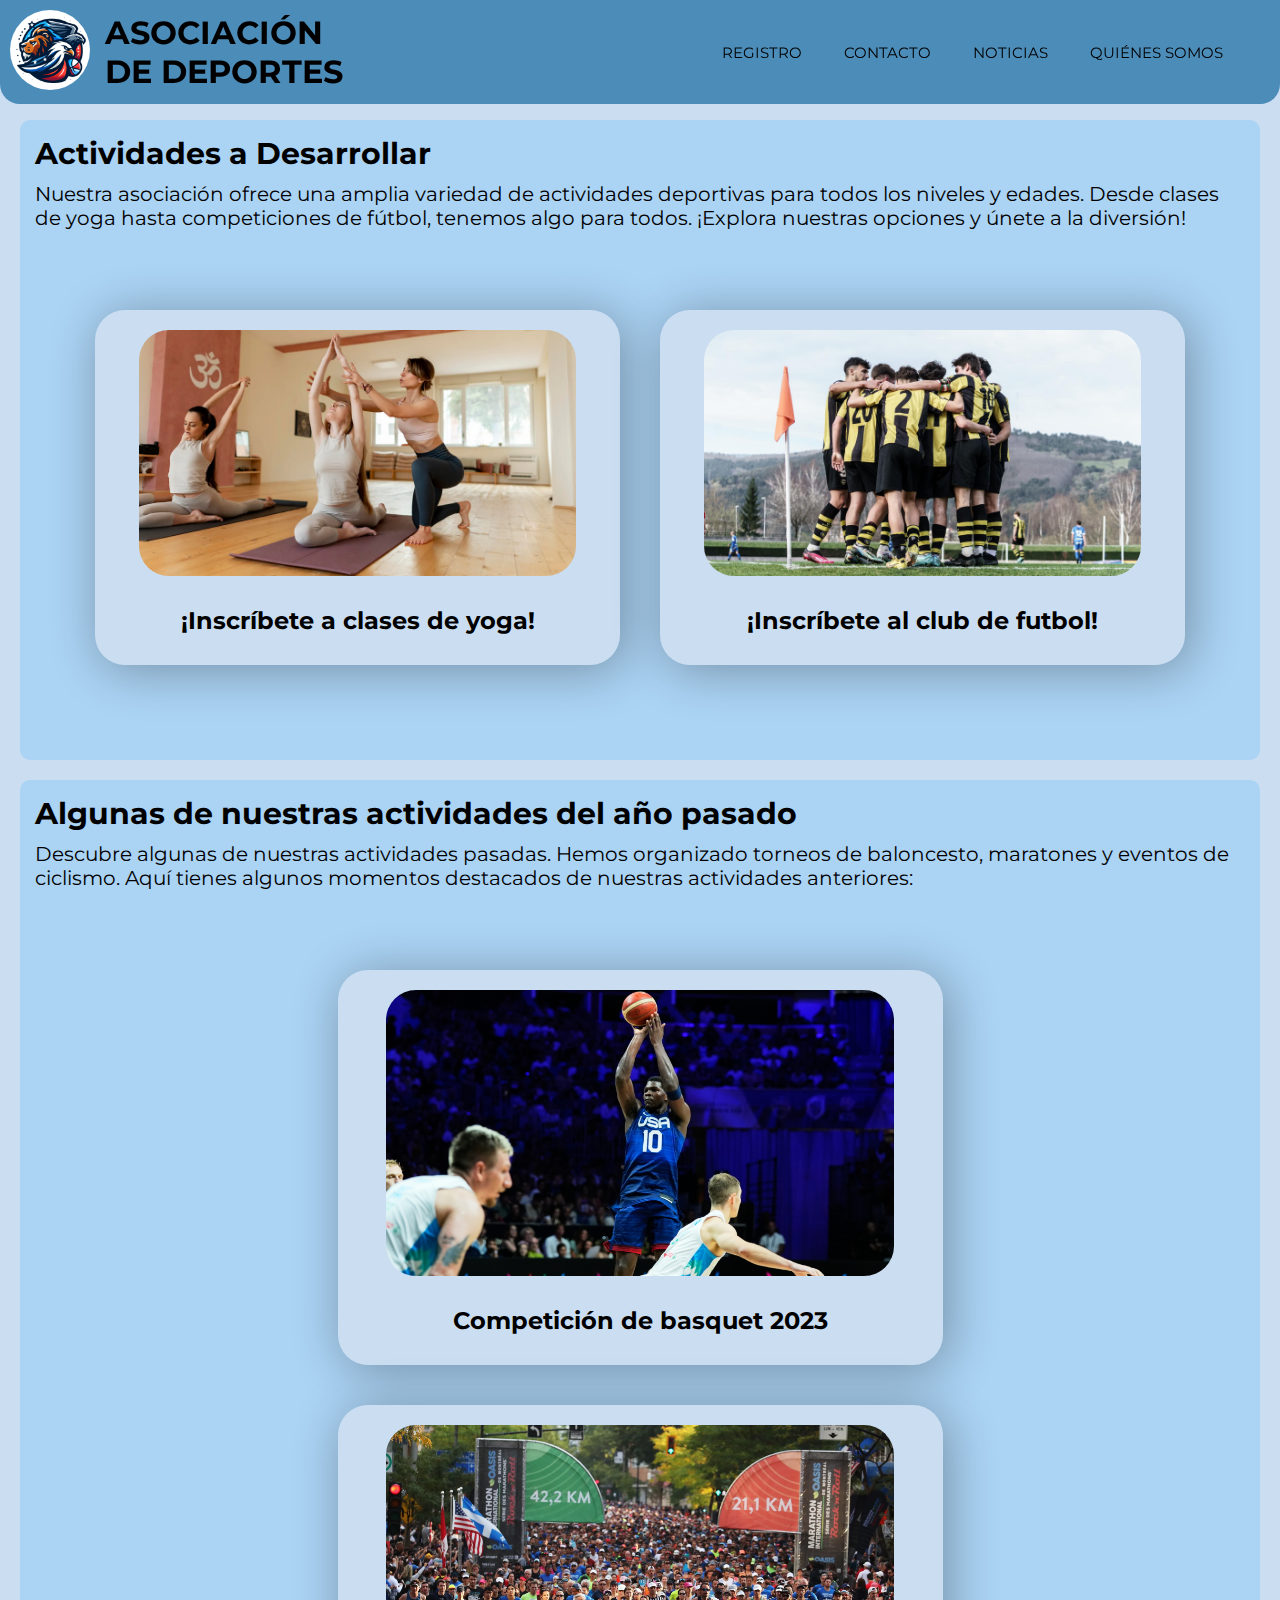
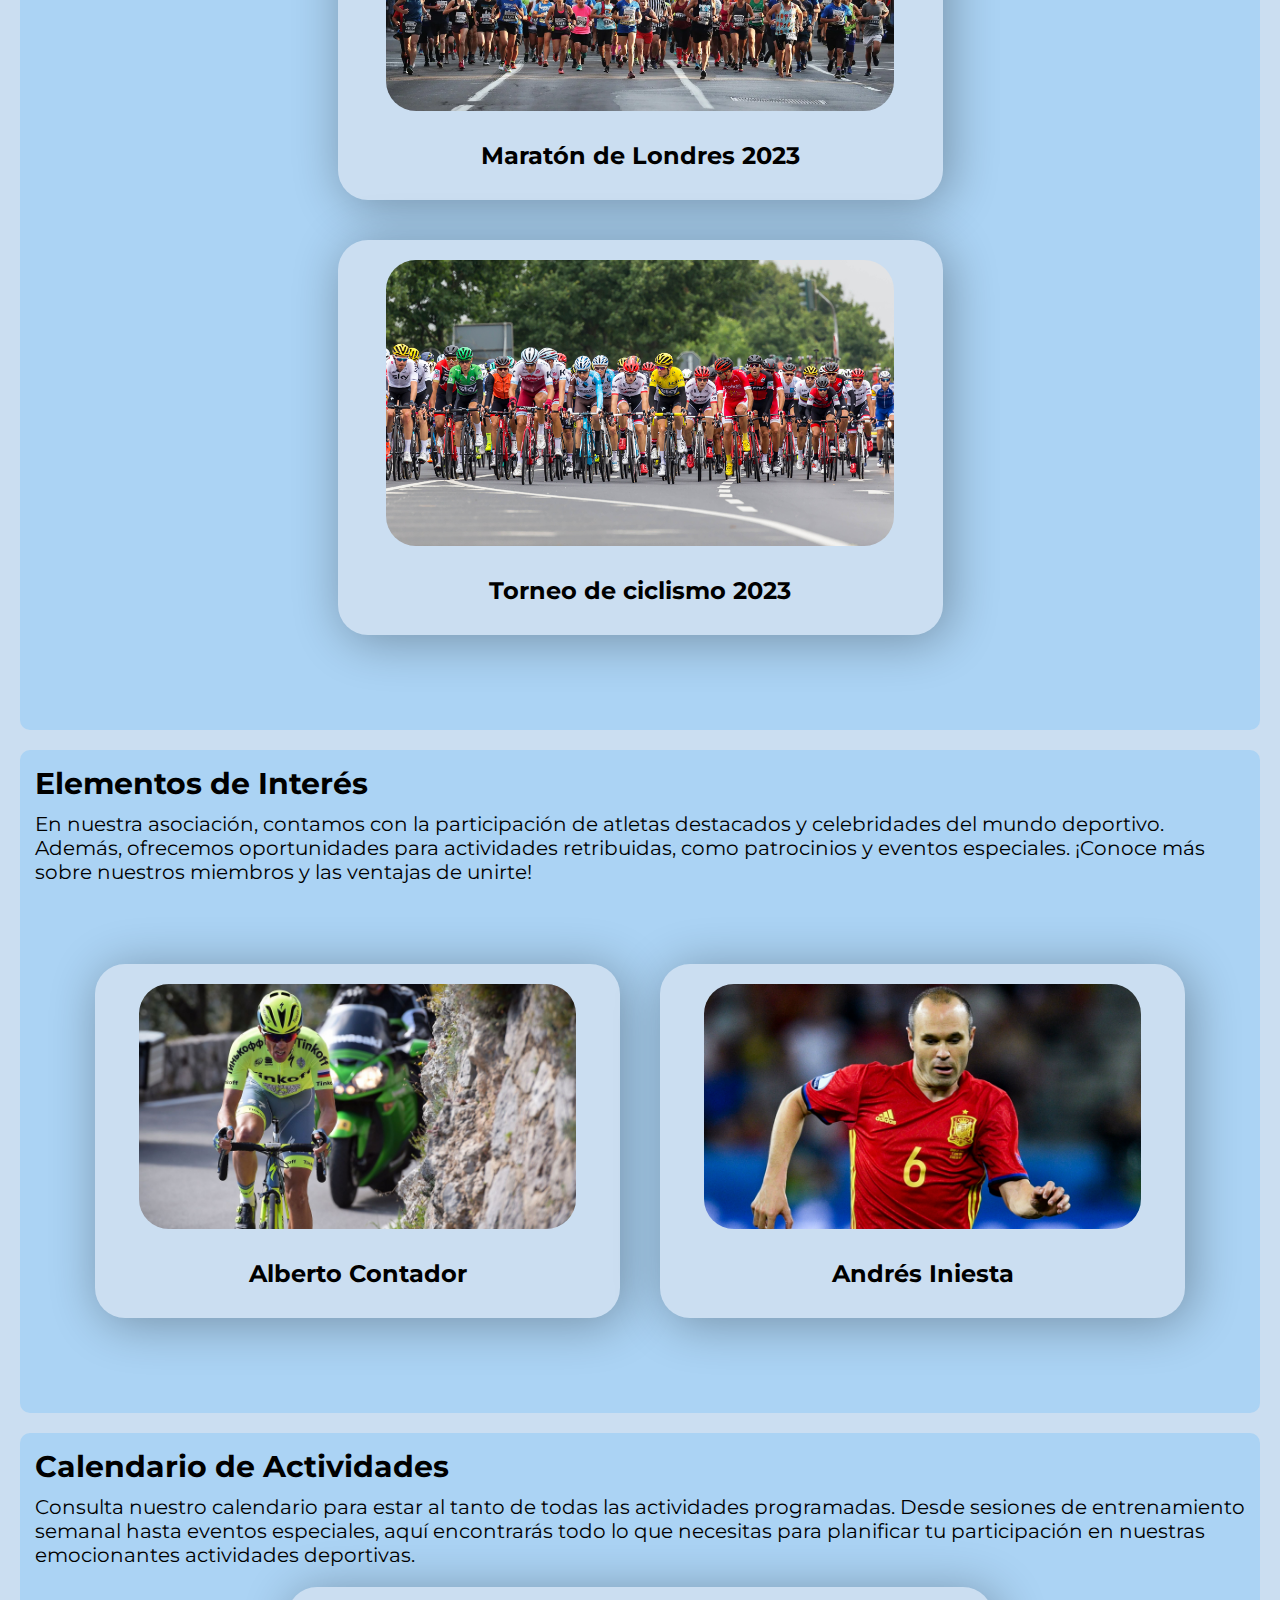
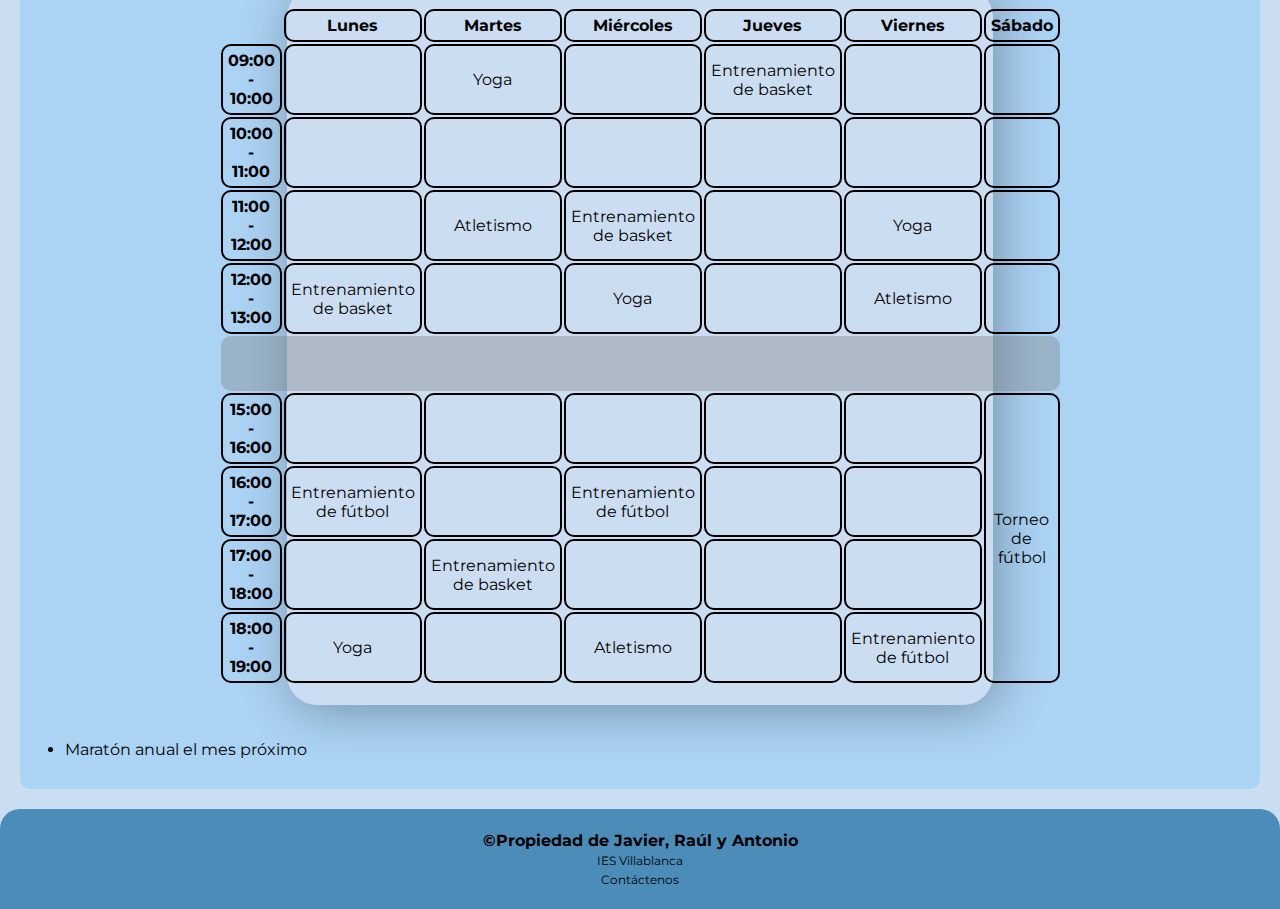
==== commit b4f50fe0: "actualizacion horario index" ====
--- a/html/index.html
+++ b/html/index.html
@@ -108,7 +108,7 @@
                 emocionantes actividades deportivas.
             </p>
             <section class="tabla" id="tabla">
-                <table> 
+                <table id="horario"> 
                     <tr>
                         <td id="vacio"></td>
                         <th>Lunes</th>
--- a/css/index.css
+++ b/css/index.css
@@ -208,7 +208,7 @@
   justify-content: center;
   margin: 20px auto;
   height: 50%;
-  width: 60%;
+  width: 55%;
   border-radius: 30px;
   padding: 20px;
   box-shadow: 5px 5px 50px rgba(0, 0, 0, 0.322);
@@ -222,7 +222,7 @@
 td, th {
   border-collapse: separate;
   border-spacing: 0;
-  border: 2px solid #000;
+  border: 2px solid;
   border-radius: 10px;
   /* border-style: solid; */
   /* font-size: 20px; */
--- a/css/themes.css
+++ b/css/themes.css
@@ -86,6 +86,9 @@
     color: black;
 }
 
+.light_mode #horario{
+    border-color: black;
+}
 /* Estilos específicos para dark mode */
 .dark_mode {
     background-color: #2A4053;
@@ -173,6 +176,10 @@
     color: white;
 }
 
+.light_mode #horario{
+    border-color: white;
+}
+
 /*FIN DE LOS TEMAS DEL INDEX*/
 
 /*TEMAS DE REGISTRO*/
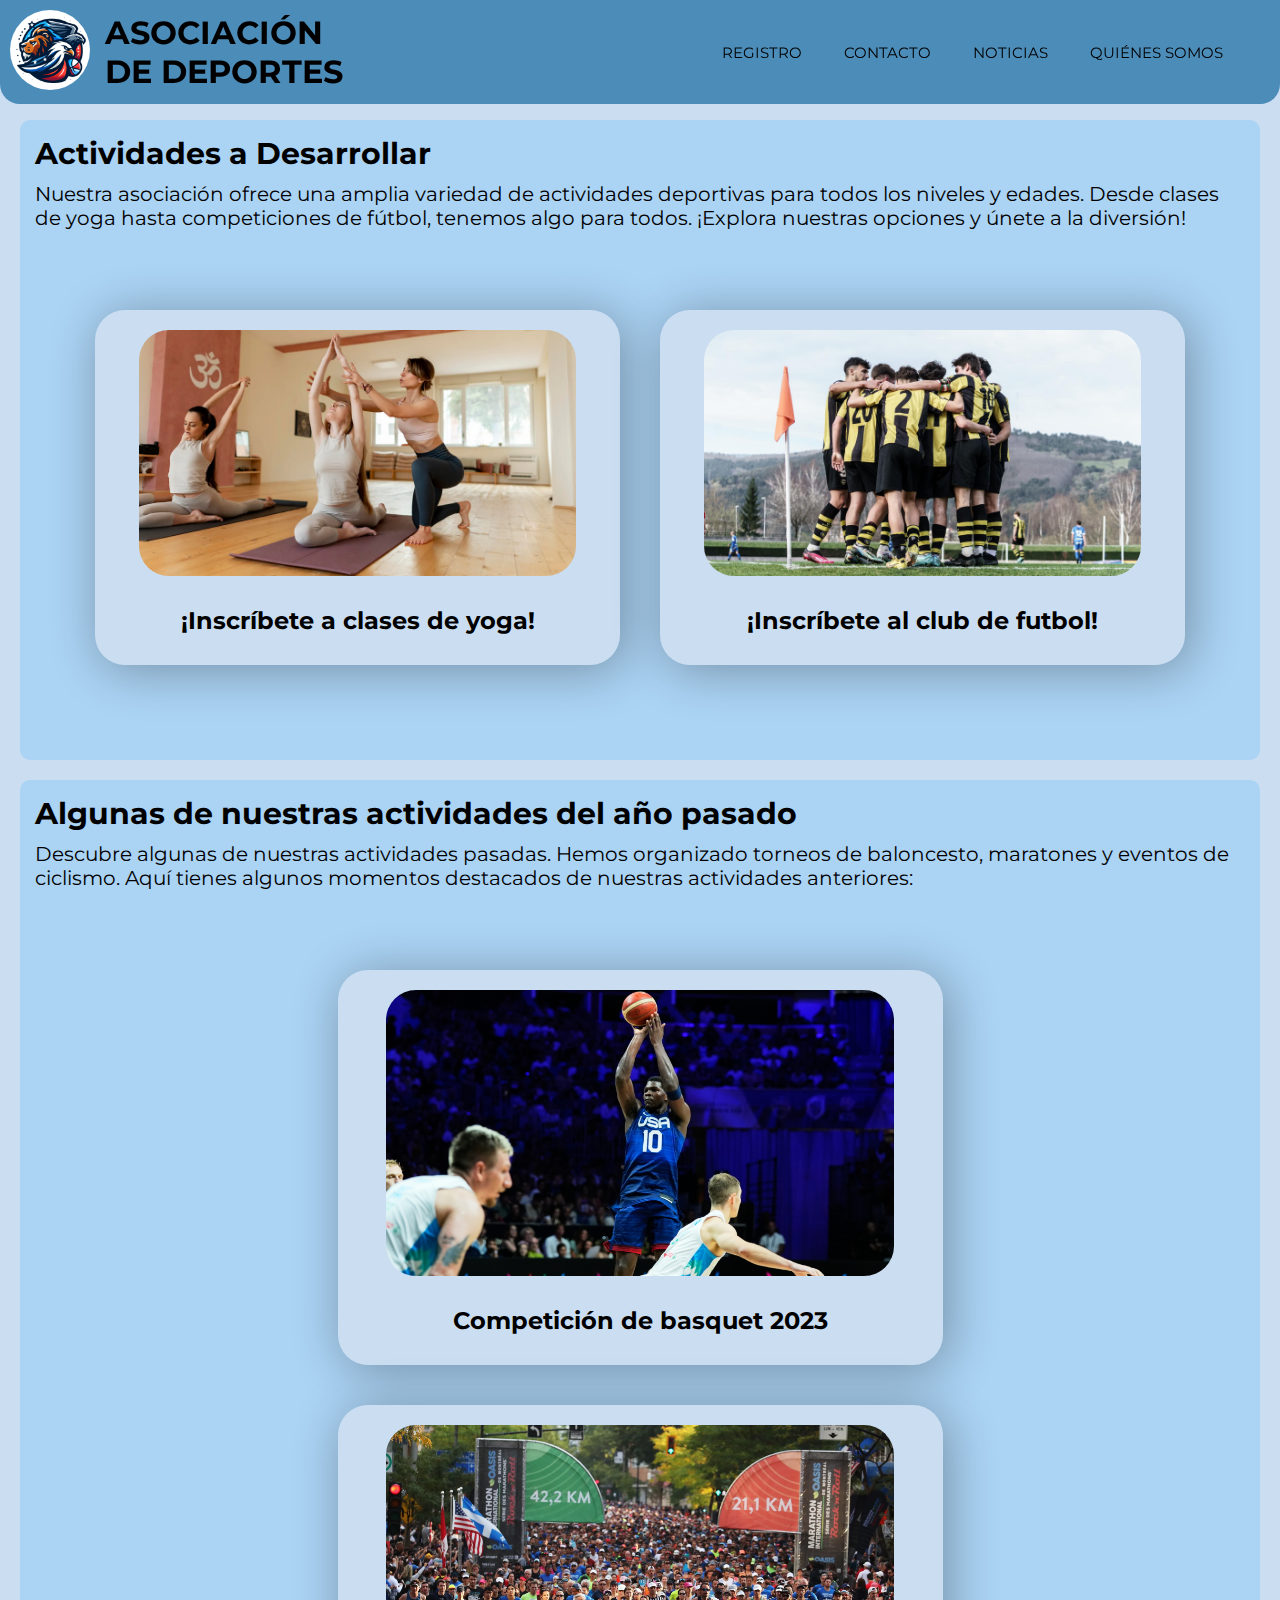
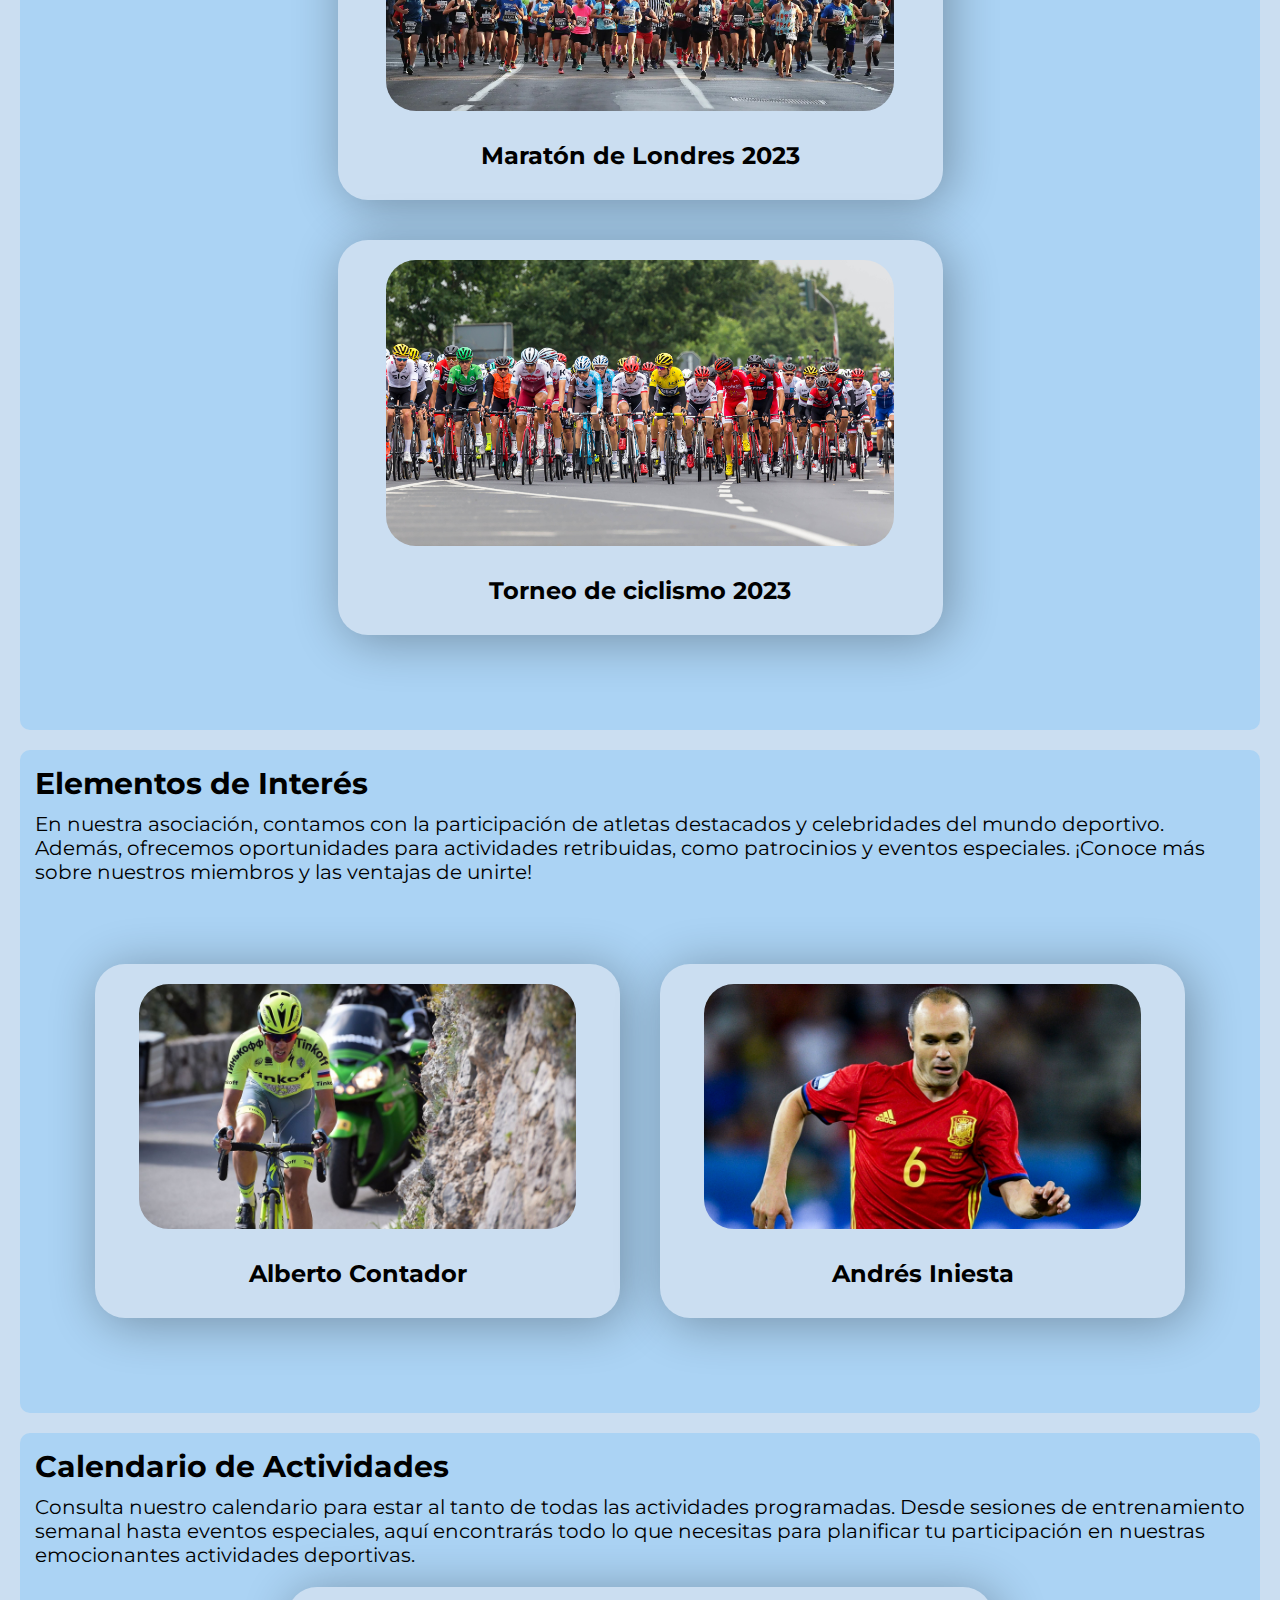
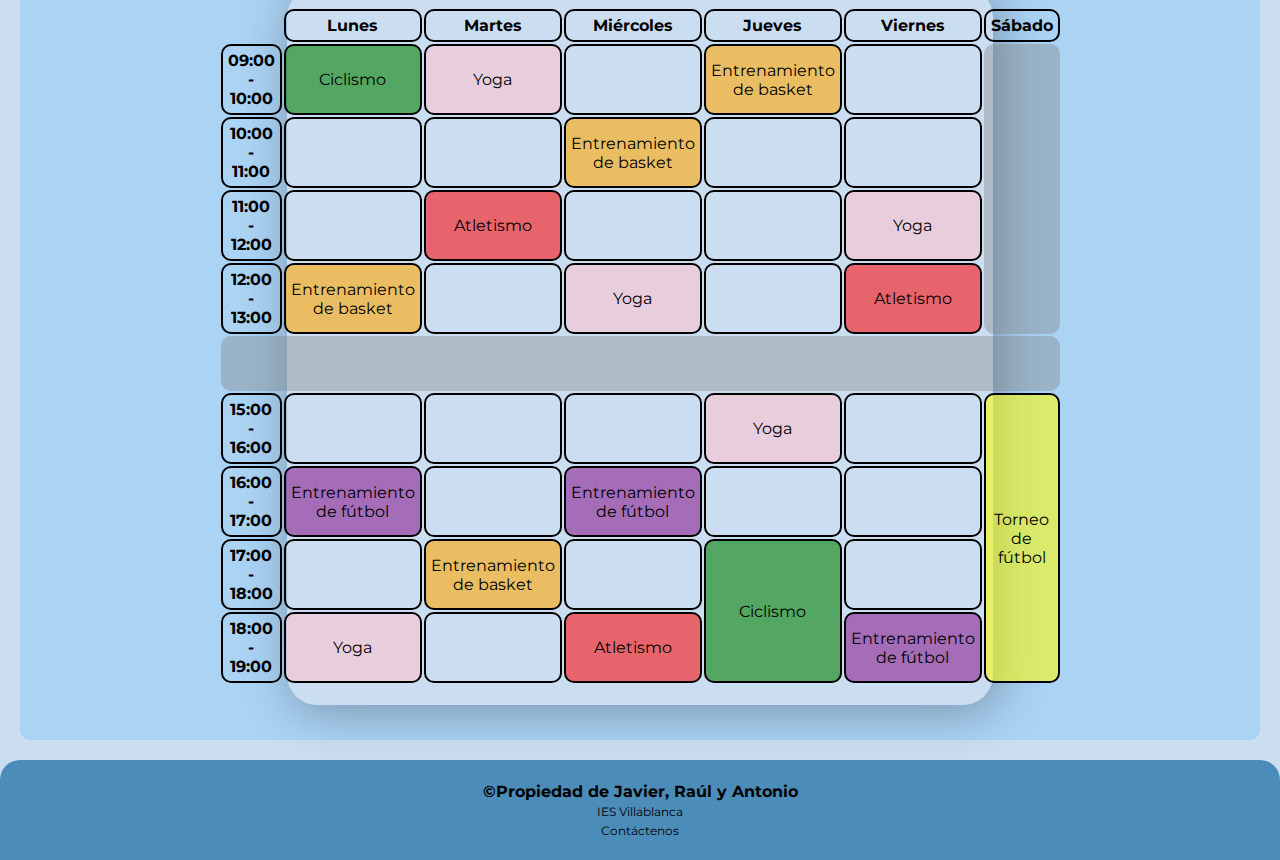
==== commit eaff157d: "modificacion de horario" ====
--- a/html/index.html
+++ b/html/index.html
@@ -4,7 +4,7 @@
 <head>
     <meta charset="UTF-8">
     <meta name="viewport" content="width=device-width, initial-scale=1.0">
-    <title>Asociacion De Deportes</title>
+    <title>Asociaci&oacute;n De Deportes</title>
     <link rel="stylesheet" href="https://cdnjs.cloudflare.com/ajax/libs/font-awesome/6.5.1/css/all.min.css"
         integrity="sha512-DTOQO9RWCH3ppGqcWaEA1BIZOC6xxalwEsw9c2QQeAIftl+Vegovlnee1c9QX4TctnWMn13TZye+giMm8e2LwA=="
         crossorigin="anonymous" referrerpolicy="no-referrer" />
@@ -36,9 +36,9 @@
         <section class="actividades" id="actividades">
             <h2 style="font-size: 30px;">Actividades a Desarrollar</h2>
             <p style="font-size: 20px;">
-                Nuestra asociación ofrece una amplia variedad de actividades deportivas para todos los niveles y edades.
-                Desde clases de yoga hasta competiciones de fútbol, tenemos algo para todos. ¡Explora nuestras opciones
-                y únete a la diversión!
+                Nuestra asociaci&oacuten ofrece una amplia variedad de actividades deportivas para todos los niveles y edades.
+                Desde clases de yoga hasta competiciones de f&uacute;tbol, tenemos algo para todos. ¡Explora nuestras opciones
+                y &uacute;nete a la diversi&oacuten!
             </p>
             <section class="imagenes" id="imagenes">
                 <section class="img1" id="img1">
@@ -58,7 +58,7 @@
             <p style="font-size: 20px;">
                 Descubre algunas de nuestras actividades pasadas. Hemos organizado torneos de baloncesto, maratones y
                 eventos de ciclismo.
-                Aquí tienes algunos momentos destacados de nuestras actividades anteriores:
+                Aqu&iacute; tienes algunos momentos destacados de nuestras actividades anteriores:
             </p>
             <section class="imagenes" id="imagenes">
                 <section class="img3" id="img3">
@@ -78,11 +78,11 @@
         </section>
 
         <section class="elementos-interes" id="elementos-interes">
-            <h2 style="font-size: 30px;">Elementos de Interés</h2>
-            <p style="font-size: 20px;">
-                En nuestra asociación, contamos con la participación de atletas destacados y celebridades del mundo
-                deportivo. Además,
-                ofrecemos oportunidades para actividades retribuidas, como patrocinios y eventos especiales. ¡Conoce más
+            <h2 style="font-size: 30px;">Elementos de Inter&eacute;s</h2>
+            <p style="font-size: 20px;">
+                En nuestra asociaci&oacuten, contamos con la participaci&oacuten de atletas destacados y celebridades del mundo
+                deportivo. Adem&aacute;s,
+                ofrecemos oportunidades para actividades retribuidas, como patrocinios y eventos especiales. ¡Conoce m&aacute;s
                 sobre nuestros
                 miembros y las ventajas de unirte!
             </p>
@@ -103,7 +103,7 @@
             <p style="font-size: 20px;">
                 Consulta nuestro calendario para estar al tanto de todas las actividades programadas. Desde sesiones de
                 entrenamiento semanal
-                hasta eventos especiales, aquí encontrarás todo lo que necesitas para planificar tu participación en
+                hasta eventos especiales, aqu&iacute; encontrar&aacute;s todo lo que necesitas para planificar tu participaci&oacute;n en
                 nuestras
                 emocionantes actividades deportivas.
             </p>
@@ -120,81 +120,74 @@
                     </tr>
                     <tr>
                         <th>09:00 - 10:00</th>
-                        <td></td>
-                        <td>Yoga</td>
-                        <td></td>
-                        <td>Entrenamiento <br> de basket</td>
-                        <td></td>
-                        <td></td>
+                        <td class="ciclismo">Ciclismo</td>
+                        <td class="yoga">Yoga</td>
+                        <td></td>
+                        <td class="basket">Entrenamiento <br> de basket</td>
+                        <td></td>
+                        <td rowspan="4" class="descanso"></td>
                     </tr>
                     <tr>
                         <th>10:00 - 11:00</th>
                         <td></td>
                         <td></td>
-                        <td></td>
-                        <td></td>
+                        <td class="basket">Entrenamiento <br> de basket</td>
                         <td></td>
                         <td></td>
                     </tr>
                     <tr>
                         <th>11:00 - 12:00</th>
                         <td></td>
-                        <td>Atletismo</td>
-                        <td>Entrenamiento <br> de basket</td>
-                        <td></td>
-                        <td>Yoga</td>
-                        <td></td>
+                        <td class="atletismo">Atletismo</td>
+                        <td></td>
+                        <td></td>
+                        <td class="yoga">Yoga</td>
                     </tr>
                     <tr>
                         <th>12:00 - 13:00</th>
-                        <td>Entrenamiento <br> de basket</td>
-                        <td></td>
-                        <td>Yoga</td>
-                        <td></td>
-                        <td>Atletismo</td>
-                        <td></td>
-                    </tr>
-                    <tr id="descanso">
-                        <td colspan="7">&nbsp;</td>
+                        <td class="basket">Entrenamiento <br> de basket</td>
+                        <td></td>
+                        <td class="yoga">Yoga</td>
+                        <td></td>
+                        <td class="atletismo">Atletismo</td>
+                    </tr>
+                    <tr>
+                        <td colspan="7" class="descanso">&nbsp;</td>
                     </tr>
                     <tr>
                         <th>15:00 - 16:00</th>
                         <td></td>
                         <td></td>
                         <td></td>
-                        <td></td>
-                        <td></td>
-                        <td rowspan="4">Torneo de <br> fútbol</td>
+                        <td class="yoga">Yoga</td>
+                        <td></td>
+                        <td rowspan="4" class="torneo">Torneo de <br> f&uacute;tbol</td>
                     </tr>
                     <tr>
                         <th>16:00 - 17:00</th>
-                        <td>Entrenamiento <br> de fútbol</td>
-                        <td></td>
-                        <td>Entrenamiento <br> de fútbol</td>
+                        <td class="futbol">Entrenamiento <br> de f&uacute;tbol</td>
+                        <td></td>
+                        <td class="futbol">Entrenamiento <br> de f&uacute;tbol</td>
                         <td></td>
                         <td></td>
                     </tr>
                     <tr>
                         <th>17:00 - 18:00</th>
                         <td></td>
-                        <td>Entrenamiento <br> de basket</td>
-                        <td></td>
-                        <td></td>
+                        <td class="basket">Entrenamiento <br> de basket</td>
+                        <td></td>
+                        <td rowspan="2" class="ciclismo">Ciclismo</td>
                         <td></td>
                     </tr>
                     <tr>
                         <th>18:00 - 19:00</th>
-                        <td>Yoga</td>
-                        <td></td>
-                        <td>Atletismo</td>
-                        <td></td>
-                        <td>Entrenamiento <br> de fútbol</td>
+                        <td class="yoga">Yoga</td>
+                        <td></td>
+                        <td class="atletismo">Atletismo</td>
+                        <td class="futbol">Entrenamiento <br> de f&uacute;tbol</td>
                     </tr>
                 </table>
             </section>
-            <ul>
-                <li>Maratón anual el mes próximo</li>
-            </ul>
         </section>
     </main>
     <footer>
--- a/css/index.css
+++ b/css/index.css
@@ -235,10 +235,34 @@
   border-style: none;
 }
 
-#descanso > td{
+.descanso{
   background-color: rgba(128, 128, 128, 0.377);
   border-style: none;
   height: 5vh;
+}
+
+.basket{
+  background-color: rgba(255, 166, 0, 0.589);
+}
+
+.futbol{
+  background-color: rgba(128, 0, 128, 0.514);
+}
+
+.yoga{
+  background-color: rgba(255, 192, 203, 0.562);
+}
+
+.ciclismo{
+  background-color: rgba(0, 128, 0, 0.589);
+}
+
+.atletismo{
+  background-color: rgba(255, 0, 0, 0.548);
+}
+
+.torneo{
+  background-color: rgba(255, 255, 0, 0.555);
 }
 
 /*FIN DEL MAIN*/
--- a/css/themes.css
+++ b/css/themes.css
@@ -368,4 +368,31 @@
 }
 
 
-/*Fin de temas de quienes_somos*/+/*Fin de temas de quienes_somos*/
+
+
+
+/*Temas de noticias*/
+/*Light mode*/
+.light_mode main #noticia_futbol {
+    background-color: #47B2FF3F;
+    color: black;
+}
+
+.light_mode #texto_futbol {
+    background-color: #CBDEF1;
+    color: black;
+}
+
+/*Dark mode*/
+.dark_mode main #noticia_futbol {
+    background-color: #1B2A41;
+    color: white;
+}
+
+.dark_mode #texto_futbol {
+    background-color: #324A5F;
+    color: white;
+}
+
+/*Fin temas de noticias*/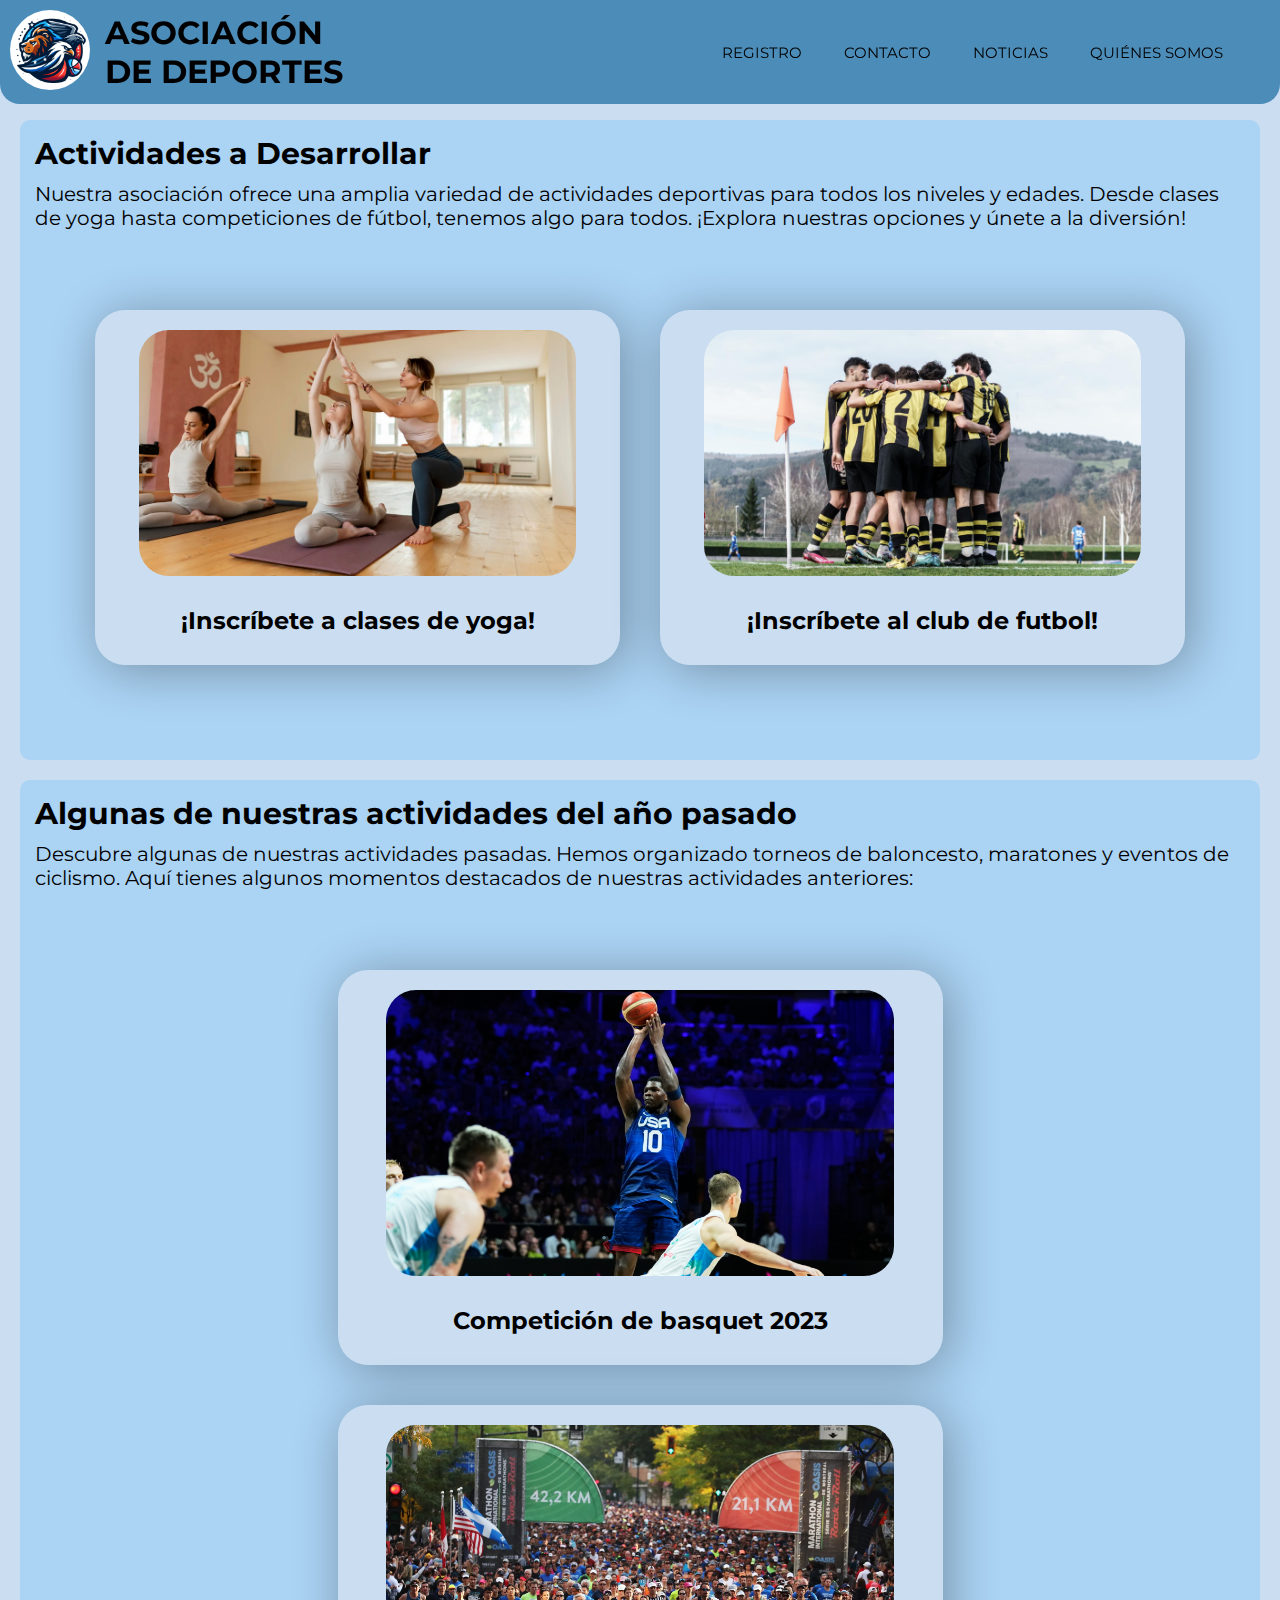
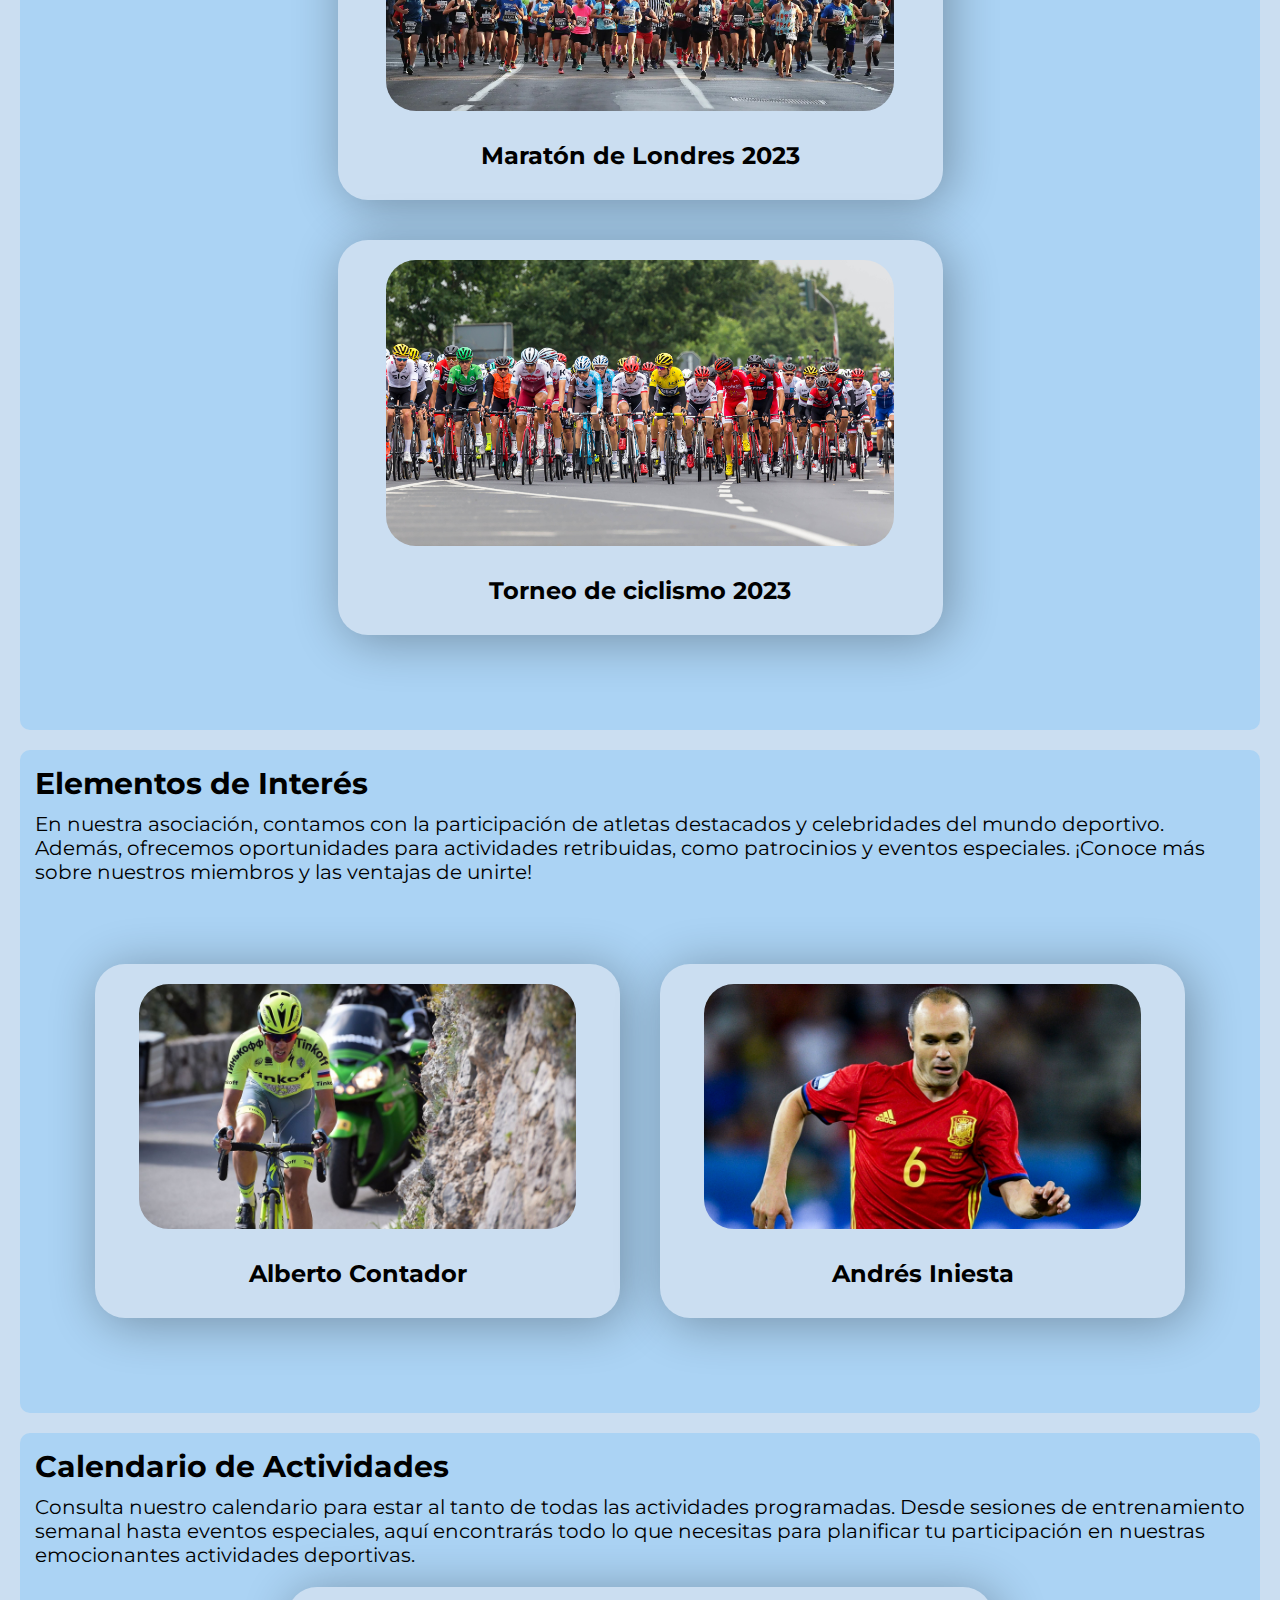
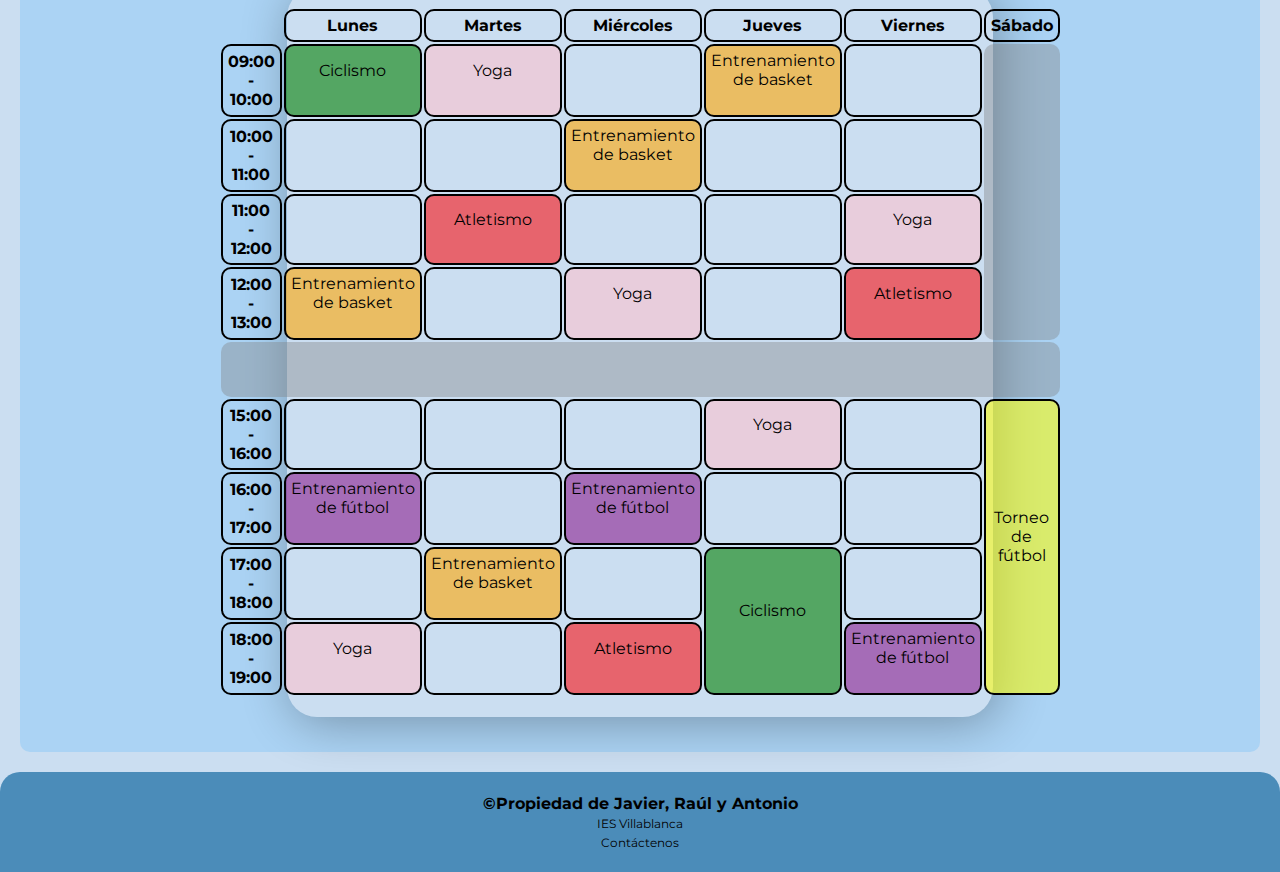
==== commit a8a4966f: "version casi casi final de index" ====
--- a/html/index.html
+++ b/html/index.html
@@ -24,7 +24,8 @@
                 <li><a href="registro.html">REGISTRO&nbsp;&nbsp;&nbsp;<i class="fa-solid fa-pen"></i></a></li>
                 <li><a href="contacto.html">CONTACTO&nbsp;&nbsp;&nbsp;<i class="fa-solid fa-phone"></i></a></li>
                 <li><a href="noticias.html">NOTICIAS&nbsp;&nbsp;&nbsp;<i class="fa-solid fa-newspaper"></i></a></li>
-                <li><a href="quienes_somos.html">QUI&Eacute;NES SOMOS&nbsp;&nbsp;&nbsp;<i class="fa-solid fa-question"></i></a></li>
+                <li><a href="quienes_somos.html">QUI&Eacute;NES SOMOS&nbsp;&nbsp;&nbsp;<i
+                            class="fa-solid fa-question"></i></a></li>
                 <li>
                     <label for="toggle" id="label_toggle"><i class="fa-solid fa-moon"></i></label>
                     <input type="checkbox" title="toggle" placeholder="dark mode" id="toggle">
@@ -36,13 +37,16 @@
         <section class="actividades" id="actividades">
             <h2 style="font-size: 30px;">Actividades a Desarrollar</h2>
             <p style="font-size: 20px;">
-                Nuestra asociaci&oacuten ofrece una amplia variedad de actividades deportivas para todos los niveles y edades.
-                Desde clases de yoga hasta competiciones de f&uacute;tbol, tenemos algo para todos. ¡Explora nuestras opciones
+                Nuestra asociaci&oacuten ofrece una amplia variedad de actividades deportivas para todos los niveles y
+                edades.
+                Desde clases de yoga hasta competiciones de f&uacute;tbol, tenemos algo para todos. ¡Explora nuestras
+                opciones
                 y &uacute;nete a la diversi&oacuten!
             </p>
             <section class="imagenes" id="imagenes">
                 <section class="img1" id="img1">
-                    <img src="../imgs/yoga.webp" alt="Clase de yoga" style="width: 90%; height: 80%; border-radius: 30px;">
+                    <img src="../imgs/yoga.webp" alt="Clase de yoga"
+                        style="width: 90%; height: 80%; border-radius: 30px;">
                     <h2>¡Inscr&iacute;bete a clases de yoga!</h2>
                 </section>
                 <section class="img2" id="img2">
@@ -71,7 +75,8 @@
                     <h2>Marat&oacute;n de Londres 2023</h2>
                 </section>
                 <section class="img5" id="img5">
-                    <img src="../imgs/ciclismo.jpg" alt="Torneo ciclista" style="width: 90%; height: 80%; border-radius: 30px;">
+                    <img src="../imgs/ciclismo.jpg" alt="Torneo ciclista"
+                        style="width: 90%; height: 80%; border-radius: 30px;">
                     <h2>Torneo de ciclismo 2023</h2>
                 </section>
             </section>
@@ -80,19 +85,23 @@
         <section class="elementos-interes" id="elementos-interes">
             <h2 style="font-size: 30px;">Elementos de Inter&eacute;s</h2>
             <p style="font-size: 20px;">
-                En nuestra asociaci&oacuten, contamos con la participaci&oacuten de atletas destacados y celebridades del mundo
+                En nuestra asociaci&oacuten, contamos con la participaci&oacuten de atletas destacados y celebridades
+                del mundo
                 deportivo. Adem&aacute;s,
-                ofrecemos oportunidades para actividades retribuidas, como patrocinios y eventos especiales. ¡Conoce m&aacute;s
+                ofrecemos oportunidades para actividades retribuidas, como patrocinios y eventos especiales. ¡Conoce
+                m&aacute;s
                 sobre nuestros
                 miembros y las ventajas de unirte!
             </p>
             <section class="imagenes" id="imagenes">
                 <section class="img6" id="img6">
-                    <img src="../imgs/famoso1.jpg" alt="Miembro Famoso 1" style="width: 90%; height: 80%; border-radius: 30px;">
+                    <img src="../imgs/famoso1.jpg" alt="Miembro Famoso 1"
+                        style="width: 90%; height: 80%; border-radius: 30px;">
                     <h2>Alberto Contador</h2>
                 </section>
                 <section class="img7" id="img7">
-                    <img src="../imgs/famoso2.jpg" alt="Miembro Famoso 2" style="width: 90%; height: 80%; border-radius: 30px;">
+                    <img src="../imgs/famoso2.jpg" alt="Miembro Famoso 2"
+                        style="width: 90%; height: 80%; border-radius: 30px;">
                     <h2>Andr&eacute;s Iniesta</h2>
                 </section>
             </section>
@@ -103,14 +112,15 @@
             <p style="font-size: 20px;">
                 Consulta nuestro calendario para estar al tanto de todas las actividades programadas. Desde sesiones de
                 entrenamiento semanal
-                hasta eventos especiales, aqu&iacute; encontrar&aacute;s todo lo que necesitas para planificar tu participaci&oacute;n en
+                hasta eventos especiales, aqu&iacute; encontrar&aacute;s todo lo que necesitas para planificar tu
+                participaci&oacute;n en
                 nuestras
                 emocionantes actividades deportivas.
             </p>
             <section class="tabla" id="tabla">
-                <table id="horario"> 
-                    <tr>
-                        <td id="vacio"></td>
+                <table id="horario">
+                    <tr>
+                        <th id="vacio"></th>
                         <th>Lunes</th>
                         <th>Martes</th>
                         <th>Mi&eacute;rcoles</th>
@@ -120,73 +130,90 @@
                     </tr>
                     <tr>
                         <th>09:00 - 10:00</th>
-                        <td class="ciclismo">Ciclismo</td>
-                        <td class="yoga">Yoga</td>
-                        <td></td>
-                        <td class="basket">Entrenamiento <br> de basket</td>
-                        <td></td>
-                        <td rowspan="4" class="descanso"></td>
+                        <td class="ciclismo">Ciclismo <br><button id="a">Apúntate</button></td>
+                        <td class="yoga">Yoga  <br><button id="a">Apúntate</button></td>
+                        <td></td>
+                        <td class="basket">Entrenamiento <br> de basket  <br><button id="a">Apúntate</button></td>
+                        <td></td>
+                        <th rowspan="4" class="descanso"></th>
                     </tr>
                     <tr>
                         <th>10:00 - 11:00</th>
                         <td></td>
                         <td></td>
-                        <td class="basket">Entrenamiento <br> de basket</td>
+                        <td class="basket">Entrenamiento <br> de basket  <br><button id="a">Apúntate</button></td>
                         <td></td>
                         <td></td>
                     </tr>
                     <tr>
                         <th>11:00 - 12:00</th>
                         <td></td>
-                        <td class="atletismo">Atletismo</td>
-                        <td></td>
-                        <td></td>
-                        <td class="yoga">Yoga</td>
+                        <td class="atletismo">Atletismo  <br><button id="a">Apúntate</button></td>
+                        <td></td>
+                        <td></td>
+                        <td class="yoga">Yoga  <br><button id="a">Apúntate</button></td>
                     </tr>
                     <tr>
                         <th>12:00 - 13:00</th>
-                        <td class="basket">Entrenamiento <br> de basket</td>
-                        <td></td>
-                        <td class="yoga">Yoga</td>
-                        <td></td>
-                        <td class="atletismo">Atletismo</td>
-                    </tr>
-                    <tr>
-                        <td colspan="7" class="descanso">&nbsp;</td>
+                        <td class="basket">Entrenamiento <br> de basket  <br><button id="a">Apúntate</button></td>
+                        <td></td>
+                        <td class="yoga">Yoga  <br><button id="a">Apúntate</button></td>
+                        <td></td>
+                        <td class="atletismo">Atletismo  <br><button id="a">Apúntate</button></td>
+                    </tr>
+                    <tr>
+                        <th colspan="7" class="descanso">&nbsp;</th>
                     </tr>
                     <tr>
                         <th>15:00 - 16:00</th>
                         <td></td>
                         <td></td>
                         <td></td>
-                        <td class="yoga">Yoga</td>
-                        <td></td>
-                        <td rowspan="4" class="torneo">Torneo de <br> f&uacute;tbol</td>
+                        <td class="yoga">Yoga  <br><button id="a">Apúntate</button></td>
+                        <td></td>
+                        <td rowspan="4" class="torneo">Torneo de <br> f&uacute;tbol  <br><button id="a">Apúntate</button></td>
                     </tr>
                     <tr>
                         <th>16:00 - 17:00</th>
-                        <td class="futbol">Entrenamiento <br> de f&uacute;tbol</td>
-                        <td></td>
-                        <td class="futbol">Entrenamiento <br> de f&uacute;tbol</td>
+                        <td class="futbol">Entrenamiento <br> de f&uacute;tbol  <br><button id="a">Apúntate</button></td>
+                        <td></td>
+                        <td class="futbol">Entrenamiento <br> de f&uacute;tbol  <br><button id="a">Apúntate</button></td>
                         <td></td>
                         <td></td>
                     </tr>
                     <tr>
                         <th>17:00 - 18:00</th>
                         <td></td>
-                        <td class="basket">Entrenamiento <br> de basket</td>
-                        <td></td>
-                        <td rowspan="2" class="ciclismo">Ciclismo</td>
+                        <td class="basket">Entrenamiento <br> de basket  <br><button id="a">Apúntate</button></td>
+                        <td></td>
+                        <td rowspan="2" class="ciclismo">Ciclismo  <br><button id="a">Apúntate</button></td>
                         <td></td>
                     </tr>
                     <tr>
                         <th>18:00 - 19:00</th>
-                        <td class="yoga">Yoga</td>
-                        <td></td>
-                        <td class="atletismo">Atletismo</td>
-                        <td class="futbol">Entrenamiento <br> de f&uacute;tbol</td>
+                        <td class="yoga">Yoga  <br> <button id="a">Apúntate</button></td>
+                        <td></td>
+                        <td class="atletismo">Atletismo  <br><button id="a">Apúntate</button></td>
+                        <td class="futbol">Entrenamiento <br> de f&uacute;tbol  <br><button class="a">Apúntate</button></td>
                     </tr>
                 </table>
+                <script>
+                    var button = document.getElementById("a");
+
+                    button.addEventListener('click', apuntarseActividad)
+
+                    function apuntarseActividad() {
+                        var nombre = prompt("Escribe tu nombre: ");
+                        var apellidos = prompt("Escribe tus apellidos: ");
+                        var dni = prompt("Escribe tu documento de identidad: ");
+                        var correo = prompt("Escribe tu correo electrónico: ");
+
+                        var correcto = confirm("Nombre: " + nombre + "\nApellidos:" + apellidos + "\nDocumento de identidad" + dni + "\nCorreo electrónico: " + correo);
+
+                        if (correcto)
+                            alert("Apuntado!! \nLe llegará un email de confirmación!")
+                    }
+                </script>
             </section>
         </section>
     </main>
@@ -197,7 +224,8 @@
         <section class="enlaces" id="enlaces">
             <a href="https://site.educa.madrid.org/ies.villablanca.madrid/" target="_blank">IES Villablanca</a>
             <br>
-            <a href="mailto:raul.garcia132@educa.madrid.org, antonio.monreal1@educa.madrid.org, javier.lopez176@educa.madrid.org">Cont&aacute;ctenos</a>
+            <a
+                href="mailto:raul.garcia132@educa.madrid.org, antonio.monreal1@educa.madrid.org, javier.lopez176@educa.madrid.org">Cont&aacute;ctenos</a>
         </section>
     </footer>
     <script src="../js/change_theme.js"></script>
--- a/css/index.css
+++ b/css/index.css
@@ -243,27 +243,50 @@
 
 .basket{
   background-color: rgba(255, 166, 0, 0.589);
+  transition: 0.2s;
 }
 
 .futbol{
   background-color: rgba(128, 0, 128, 0.514);
+  transition: 0.2s;
 }
 
 .yoga{
   background-color: rgba(255, 192, 203, 0.562);
+  transition: 0.2s;
 }
 
 .ciclismo{
   background-color: rgba(0, 128, 0, 0.589);
+  transition: 0.2s;
 }
 
 .atletismo{
   background-color: rgba(255, 0, 0, 0.548);
+  transition: 0.2s;
 }
 
 .torneo{
   background-color: rgba(255, 255, 0, 0.555);
-}
+  transition: 0.2s;
+}
+
+.ciclismo:hover, .basket:hover, .yoga:hover, .futbol:hover, .atletismo:hover, .torneo:hover{
+  transform: scale(1.1);
+  transition: 0.2s;
+}
+
+.ciclismo:hover > button, .basket:hover > button, .yoga:hover > button, .futbol:hover > button, .atletismo:hover > button, .torneo:hover > button{
+  visibility: visible;
+}
+
+button{
+  border-radius: 15px;
+  padding: 3px;
+  border-style: none;
+  visibility: hidden;
+}
+
 
 /*FIN DEL MAIN*/
 /*FOOTER*/
--- a/css/themes.css
+++ b/css/themes.css
@@ -255,7 +255,17 @@
     color: black;
 }
 
-.light_mode #sitios {
+.light_mode #sitio1 {
+    background-color: #CBDEF1;
+    color: black;
+}
+
+.light_mode #sitio2 {
+    background-color: #CBDEF1;
+    color: black;
+}
+
+.light_mode #sitio3 {
     background-color: #CBDEF1;
     color: black;
 }
@@ -300,7 +310,17 @@
     color: white;
 }
 
-.dark_mode #sitios {
+.dark_mode #sitio1 {
+    background-color: #324A5F;
+    color: white;
+}
+
+.dark_mode #sitio2 {
+    background-color: #324A5F;
+    color: white;
+}
+
+.dark_mode #sitio3 {
     background-color: #324A5F;
     color: white;
 }
@@ -374,25 +394,35 @@
 
 /*Temas de noticias*/
 /*Light mode*/
-.light_mode main #noticia_futbol {
-    background-color: #47B2FF3F;
-    color: black;
-}
-
-.light_mode #texto_futbol {
+.light_mode main #noticias {
+    background-color: #47B2FF3F;
+    color: black;
+}
+
+.light_mode #texto1 {
+    background-color: #CBDEF1;
+    color: black;
+}
+
+.light_mode #texto2 {
     background-color: #CBDEF1;
     color: black;
 }
 
 /*Dark mode*/
-.dark_mode main #noticia_futbol {
-    background-color: #1B2A41;
-    color: white;
-}
-
-.dark_mode #texto_futbol {
-    background-color: #324A5F;
-    color: white;
-}
-
-/*Fin temas de noticias*/+.dark_mode main #noticias {
+    background-color: #1B2A41;
+    color: white;
+}
+
+.dark_mode #texto1 {
+    background-color: #324A5F;
+    color: white;
+}
+
+.dark_mode #texto2 {
+    background-color: #324A5F;
+    color: white;
+}
+
+/*Fin temas de noticias*/
